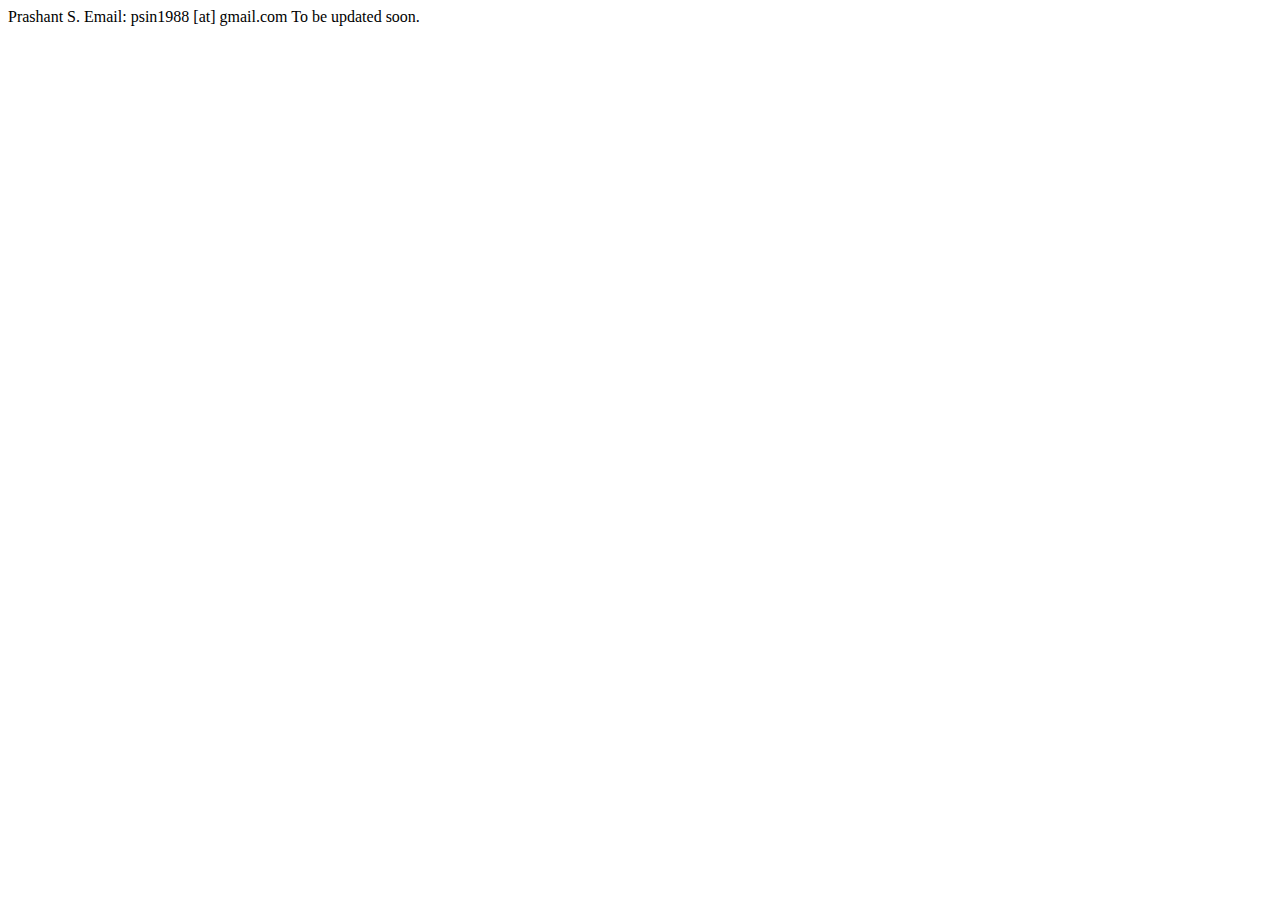
==== index.html @ 1f7784fd "updated the gtag" ====
<!DOCTYPE html>
<head>
<title>Digital invitation for your life changing memories.</title>
<!-- Global site tag (gtag.js) - Google Analytics -->
<script async src="https://www.googletagmanager.com/gtag/js?id=UA-133150857-1"></script>
<script>
  window.dataLayer = window.dataLayer || [];
  function gtag(){dataLayer.push(arguments);}
  gtag('js', new Date());

  gtag('config', 'UA-133150857-1');
</script>

</head>
<body>
Prashant S.
Email: psin1988 [at] gmail.com
To be updated soon.
</body>
</html>
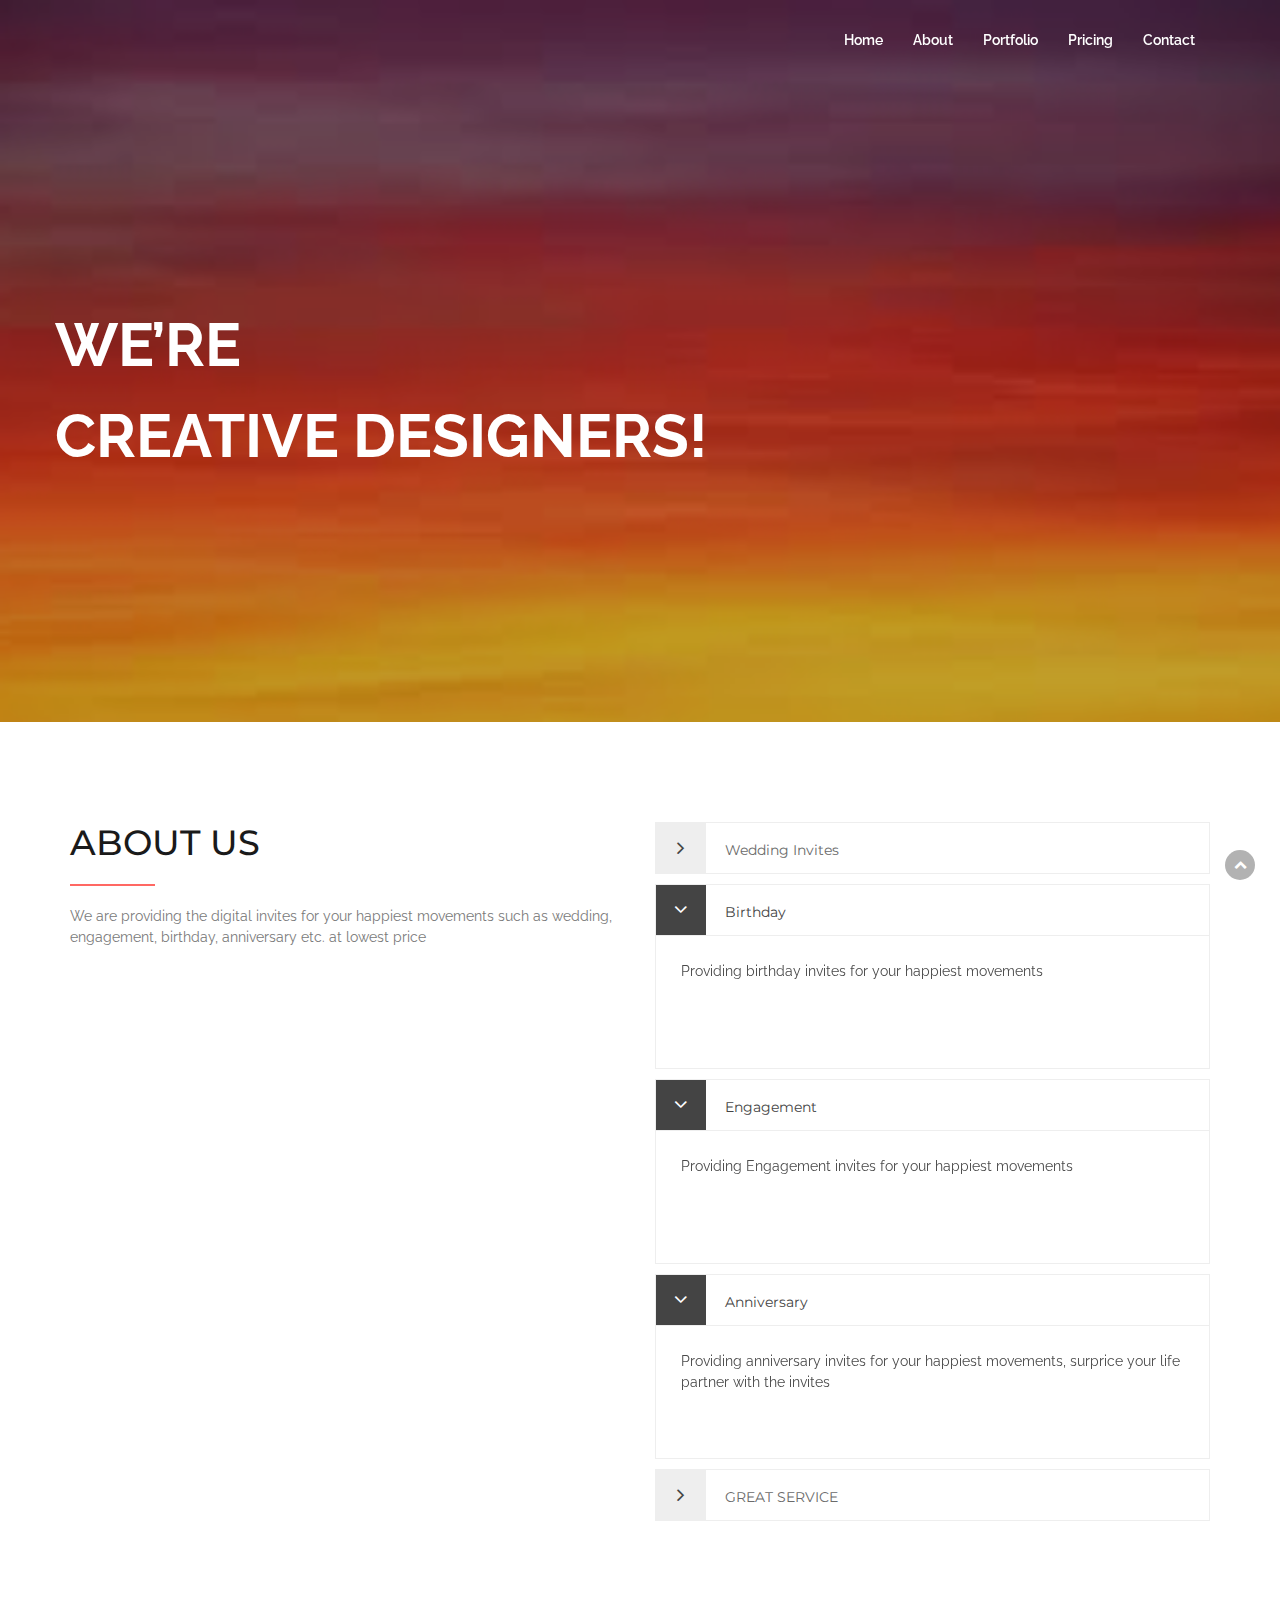
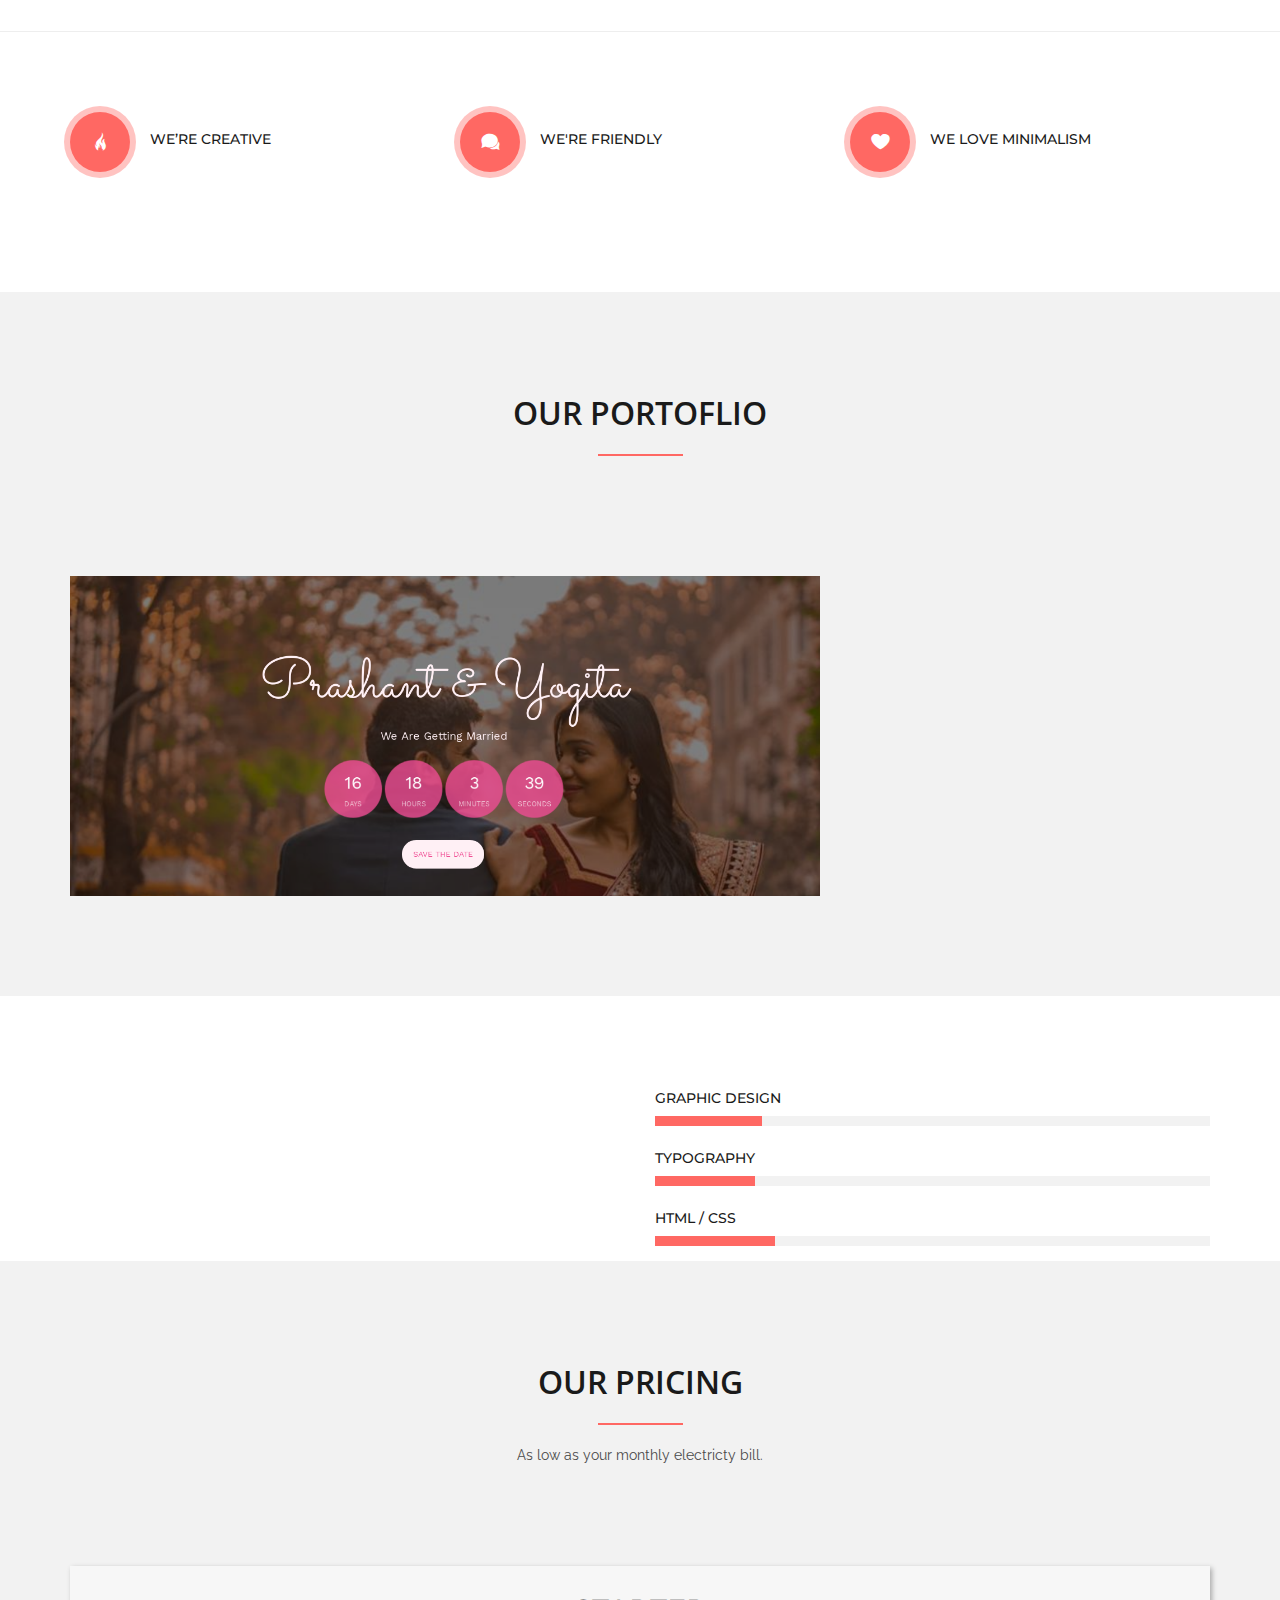
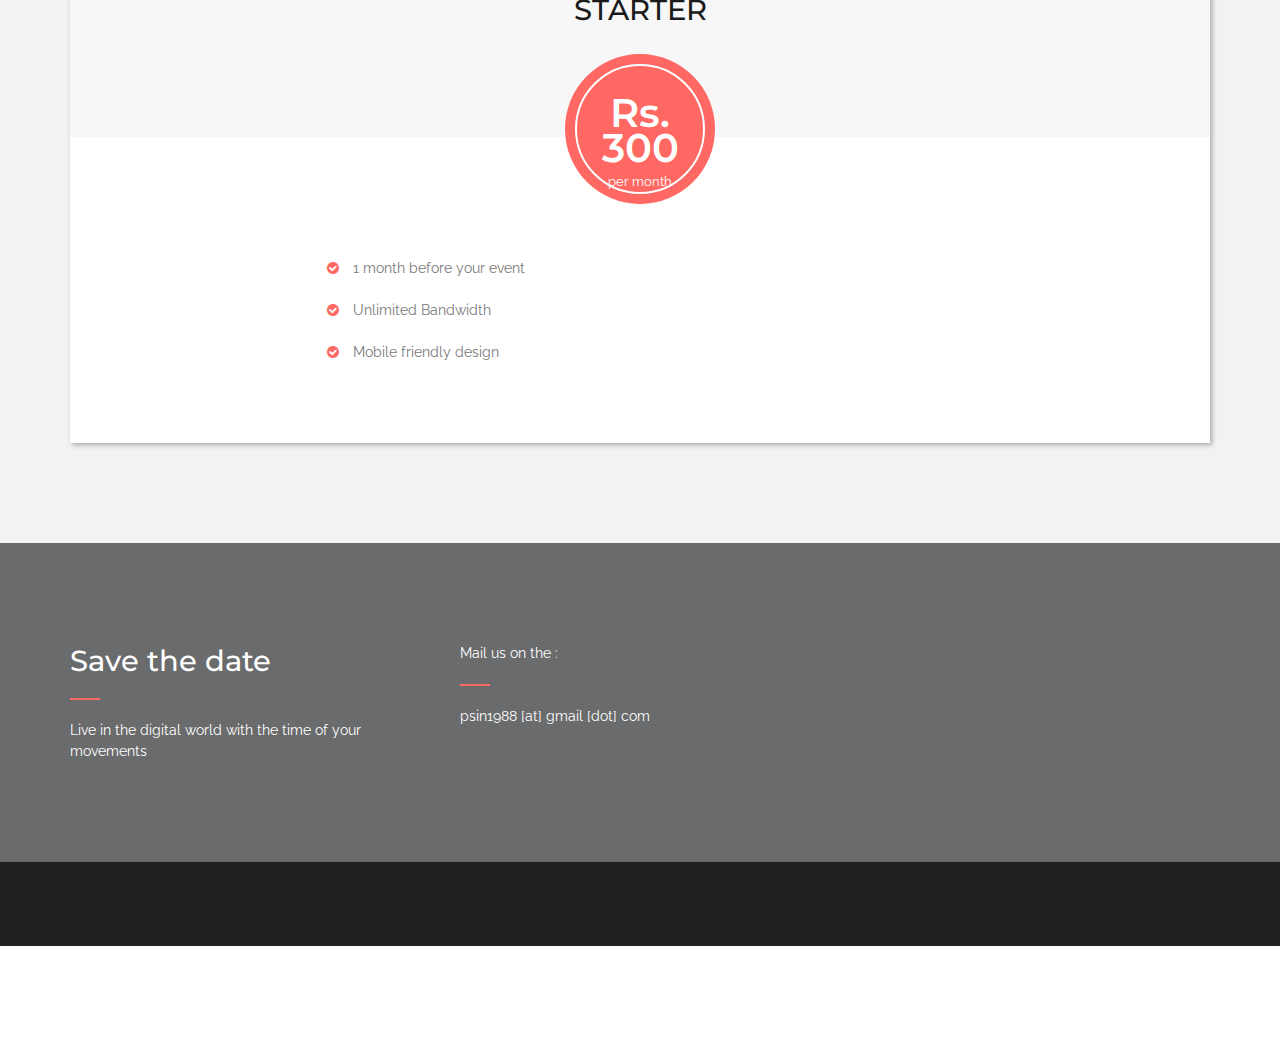
==== commit cca516be: "added home page" ====
--- a/index.html
+++ b/index.html
@@ -1,8 +1,45 @@
-<!DOCTYPE html>
-<head>
-<title>Digital invitation for your life changing memories.</title>
-<!-- Global site tag (gtag.js) - Google Analytics -->
-<script async src="https://www.googletagmanager.com/gtag/js?id=UA-133150857-1"></script>
+<!doctype html>
+<!--[if lt IE 7]>      <html class="no-js lt-ie9 lt-ie8 lt-ie7" lang=""> <![endif]-->
+<!--[if IE 7]>         <html class="no-js lt-ie9 lt-ie8" lang=""> <![endif]-->
+<!--[if IE 8]>         <html class="no-js lt-ie9" lang=""> <![endif]-->
+<!--[if gt IE 8]><!--> <html class="no-js" lang="en"> <!--<![endif]-->
+    
+    <!--Designerd by: http://bootstrapthemes.co-->
+    <head>
+        <meta charset="utf-8">
+        <title>Save the date</title>
+        <meta name="description" content="">
+        <meta name="viewport" content="width=device-width, initial-scale=1">
+        <link rel="icon" type="image/png" href="favicon.ico">
+
+        <!--Google Font link-->
+        <link href="https://fonts.googleapis.com/css?family=Montserrat:400,700" rel="stylesheet">
+        <link href="https://fonts.googleapis.com/css?family=Raleway:400,600,700" rel="stylesheet">
+        <link href="https://fonts.googleapis.com/css?family=Open+Sans:300,400,600,700" rel="stylesheet">
+
+
+        <link rel="stylesheet" href="assets/css/slick.css">
+        <link rel="stylesheet" href="assets/css/slick-theme.css">
+        <link rel="stylesheet" href="assets/css/animate.css">
+        <link rel="stylesheet" href="assets/css/fonticons.css">
+        <link rel="stylesheet" href="assets/css/font-awesome.min.css">
+        <link rel="stylesheet" href="assets/css/bootstrap.css">
+        <link rel="stylesheet" href="assets/css/magnific-popup.css">
+        <link rel="stylesheet" href="assets/css/bootsnav.css">
+
+
+        <!--For Plugins external css-->
+        <!--<link rel="stylesheet" href="assets/css/plugins.css" />-->
+
+        <!--Theme custom css -->
+        <link rel="stylesheet" href="assets/css/style.css">
+        <!--<link rel="stylesheet" href="assets/css/colors/maron.css">-->
+
+        <!--Theme Responsive css-->
+        <link rel="stylesheet" href="assets/css/responsive.css" />
+
+        <script src="assets/js/vendor/modernizr-2.8.3-respond-1.4.2.min.js"></script>
+        <script async src="https://www.googletagmanager.com/gtag/js?id=UA-133150857-1"></script>
 <script>
   window.dataLayer = window.dataLayer || [];
   function gtag(){dataLayer.push(arguments);}
@@ -11,10 +48,534 @@
   gtag('config', 'UA-133150857-1');
 </script>
 
-</head>
-<body>
-Prashant S.
-Email: psin1988 [at] gmail.com
-To be updated soon.
-</body>
+    </head>
+
+    <body data-spy="scroll" data-target=".navbar-collapse">
+
+
+        <!-- Preloader -->
+        <div id="loading">
+            <div id="loading-center">
+                <div id="loading-center-absolute">
+                    <div class="object" id="object_one"></div>
+                    <div class="object" id="object_two"></div>
+                    <div class="object" id="object_three"></div>
+                    <div class="object" id="object_four"></div>
+                </div>
+            </div>
+        </div><!--End off Preloader -->
+
+
+        <div class="culmn">
+            <!--Home page style-->
+
+
+            <nav class="navbar navbar-default navbar-fixed white no-background bootsnav">
+                <!-- Start Top Search -->
+                <div class="top-search">
+                    <div class="container">
+                        <div class="input-group">
+                            <span class="input-group-addon"><i class="fa fa-search"></i></span>
+                            <input type="text" class="form-control" placeholder="Search">
+                            <span class="input-group-addon close-search"><i class="fa fa-times"></i></span>
+                        </div>
+                    </div>
+                </div>
+                <!-- End Top Search -->
+
+                <div class="container">
+                    <!-- Start Header Navigation -->
+                    <div class="navbar-header">
+                        <button type="button" class="navbar-toggle" data-toggle="collapse" data-target="#navbar-menu">
+                            <i class="fa fa-bars"></i>
+                        </button>
+                        <a class="navbar-brand" href="#brand">
+
+
+                        </a>
+                    </div>
+                    <!-- End Header Navigation -->
+
+                    <!-- Collect the nav links, forms, and other content for toggling -->
+                    <div class="collapse navbar-collapse" id="navbar-menu">
+                        <ul class="nav navbar-nav navbar-right" data-in="fadeInDown" data-out="fadeOutUp">
+                            <li><a href="#home">Home</a></li>                    
+                            <li><a href="#about">About</a></li>                    
+                            <li><a href="#portfolio">Portfolio</a></li>                    
+                            <li><a href="#pricing">Pricing</a></li>                    
+                            <li><a href="#contact">Contact</a></li>  
+                        </ul>
+                    </div><!-- /.navbar-collapse -->
+                </div>  
+
+
+            </nav>
+
+
+            <!--Home Sections-->
+
+            <section id="home" class="home bg-mega">
+                <div class="overlay"></div>
+                <div class="container">
+                    <div class="row">
+                        <div class="main_home">
+                            <div class="home_text">
+                                <h1 class="text-white">WE’RE <br /> CREATIVE DESIGNERS!</h1>
+                            </div>
+
+                        </div>
+                    </div><!--End off row-->
+                </div><!--End off container -->
+            </section> <!--End off Home Sections-->
+
+
+            <!--About Sections-->
+            <section id="about" class="about roomy-100">
+                <div class="container">
+                    <div class="row">
+                        <div class="main_about">
+                            <div class="col-md-6">
+                                <div class="about_content">
+                                    <h2>ABOUT US</h2>
+                                    <div class="separator_left"></div>
+
+                                    <p>We are providing the digital invites for your happiest movements such as wedding, engagement, birthday, anniversary etc. at lowest price</p>
+                                </div>
+                            </div>
+                            <div class="col-md-6">
+                                <div class="about_accordion wow fadeIn">
+                                    <div id="faq_main_content" class="faq_main_content">
+                                        <h6><i class="fa fa-angle-right"></i> Wedding Invites </h6>
+                                        <div>
+                                            <div class="content">
+                                                <p>Make your wedding invites remarkable in form of webpage which is easy to access on all mobiles</p>
+
+                                            </div>
+                                        </div> <!-- End off accordion item-1 -->
+
+                                        <h6 class="open"><i class="fa fa-angle-right"></i> Birthday</h6>
+                                        <div class="open">
+                                            <div class="content">
+                                                <p>Providing birthday invites for your happiest movements </p>
+                                            </div>
+                                        </div> <!-- End off accordion item-2 -->
+
+                                        <h6 class="open"><i class="fa fa-angle-right"></i> Engagement </h6>
+                                        <div class="open">
+                                            <div class="content">
+                                                <p>Providing Engagement invites for your happiest movements </p>
+                                            </div>
+                                        </div> <!-- End off accordion item-3 -->
+                                        <h6 class="open"><i class="fa fa-angle-right"></i> Anniversary </h6>
+                                        <div class="open">
+                                            <div class="content">
+                                                <p>Providing anniversary invites for your happiest movements, surprice your life partner with the invites </p>
+                                            </div>
+                                        </div> <!-- End off accordion item-3 -->
+                                        
+
+                                        <h6> <i class="fa fa-angle-right"></i> GREAT SERVICE </h6>
+                                        <div>
+                                            <div class="content">
+                                                <p>We are providing great service at lowest price</p>
+                                            </div>
+                                        </div> <!-- End off accordion item-3 -->
+
+                                    </div>
+                                </div>
+                            </div>
+                        </div>
+                    </div><!--End off row-->
+                </div><!--End off container -->
+                <br />
+                <br />
+                <br />
+                <br />
+                <hr />
+                <br />
+                <br />
+                <div class="container">
+                    <div class="row">
+                        <div class="about_bottom_content">
+                            <div class="col-md-4">
+                                <div class="about_bottom_item m-top-20">
+                                    <div class="ab_head">
+                                        <div class="ab_head_icon">
+                                            <i class="icofont icofont-fire-burn"></i>
+                                        </div>
+                                        <h6 class="m-top-20"> WE’RE CREATIVE</h6>
+                                    </div>
+                                    <p class="m-top-20"></p>
+                                </div>
+                            </div>
+                            <div class="col-md-4">
+                                <div class="about_bottom_item m-top-20">
+                                    <div class="ab_head">
+                                        <div class="ab_head_icon">
+                                            <i class="icofont icofont-speech-comments"></i>
+                                        </div>
+                                        <h6 class="m-top-20">WE'RE FRIENDLY</h6>
+                                    </div>
+                                    <p class="m-top-20"></p>
+                                </div>
+                            </div>
+                            <div class="col-md-4">
+                                <div class="about_bottom_item m-top-20">
+                                    <div class="ab_head">
+                                        <div class="ab_head_icon">
+                                            <i class="icofont icofont-heart"></i>
+                                        </div>
+                                        <h6 class="m-top-20">WE LOVE MINIMALISM</h6>
+                                    </div>
+                                    <p class="m-top-20"></p>
+                                </div>
+                            </div>
+                        </div>
+                    </div><!--End off row-->
+                </div><!--End off container -->
+            </section> <!--End off About section -->
+
+
+            <!--Portfolio Section-->
+            <section id="portfolio" class="portfolio lightbg">
+                <div class="container">
+                    <div class="row">
+                        <div class="main_portfolio roomy-100">
+                            <div class="col-md-8 col-md-offset-2">
+                                <div class="head_title text-center">
+                                    <h2>OUR PORTOFLIO</h2>
+                                    <div class="separator_auto"></div>
+                                    <p></p>
+                                </div>
+                            </div>
+
+                            <div class="portfolio_content">
+                                <div class="col-md-8">
+                                    <div class="row">
+                                        <div class="col-md-12">
+                                            <div class="portfolio_item">
+                                                <img src="assets/images/Portfolio/portfolio1.png" alt="" />
+                                                <div class="portfolio_hover text-center">
+                                                    <h6 class="text-uppercase text-white">Title</h6>
+                                                    <p class=" text-white">Lorem ipsum dolor sit amet</p>
+                                                    <div class="portfolio_hover_icon">
+                                                        <a href="assets/images/Portfolio/2.jpg" class="popup-img"><i class="fa fa-expand"></i></a>
+                                                        <a href=""><i class="fa fa-search"></i></a>
+                                                    </div>
+                                                </div>
+                                            </div>  
+                                        </div>
+                                        <!-- <div class="col-md-6 m-top-30">
+                                            <div class="portfolio_item portfolio_item2">
+                                                <img src="assets/images/Portfolio/3.jpg" alt="" />
+                                                <div class="portfolio_hover text-center">
+                                                    <h6 class="text-uppercase text-white">Title</h6>
+                                                    <p class=" text-white">Lorem ipsum dolor sit amet</p>
+                                                    <div class="portfolio_hover_icon">
+                                                        <a href="assets/images/Portfolio/3.jpg" class="popup-img"><i class="fa fa-expand"></i></a>
+                                                        <a href=""><i class="fa fa-search"></i></a>
+                                                    </div>
+                                                </div>
+                                            </div>
+                                        </div>
+                                        <div class="col-md-6 m-top-30">
+                                            <div class="portfolio_item portfolio_item2">
+                                                <img src="assets/images/Portfolio/5.jpg" alt="" />
+                                                <div class="portfolio_hover text-center">
+                                                    <h6 class="text-uppercase text-white">Title</h6>
+                                                    <p class=" text-white">Lorem ipsum dolor sit amet</p>
+                                                    <div class="portfolio_hover_icon">
+                                                        <a href="assets/images/Portfolio/5.jpg" class="popup-img"><i class="fa fa-expand"></i></a>
+                                                        <a href=""><i class="fa fa-search"></i></a>
+                                                    </div>
+                                                </div>
+                                            </div>
+                                        </div>
+                                    </div>
+                                </div>
+
+                                <div class="col-md-4">
+                                    <div class="portfolio_item portfolio_item3 sm-m-top-30">
+                                        <img src="assets/images/Portfolio/1.jpg" alt="" />
+                                        <div class="portfolio_hover text-center">
+                                            <h6 class="text-uppercase text-white">Title</h6>
+                                            <p class=" text-white">Lorem ipsum dolor sit amet</p>
+                                            <div class="portfolio_hover_icon">
+                                                <a href="assets/images/Portfolio/1.jpg" class="popup-img"><i class="fa fa-expand"></i></a>
+                                                <a href=""><i class="fa fa-search"></i></a>
+                                            </div>
+                                        </div>
+                                    </div>
+                                </div>
+                                <div class="col-md-4 m-top-30">
+                                    <div class="portfolio_item portfolio_item2">
+                                        <img src="assets/images/Portfolio/6.jpg" alt="" />
+                                        <div class="portfolio_hover text-center">
+                                            <h6 class="text-uppercase text-white">Title</h6>
+                                            <p class=" text-white">Lorem ipsum dolor sit amet</p>
+                                            <div class="portfolio_hover_icon">
+                                                <a href="assets/images/Portfolio/6.jpg" class="popup-img"><i class="fa fa-expand"></i></a>
+                                                <a href=""><i class="fa fa-search"></i></a>
+                                            </div>
+                                        </div>
+                                    </div>
+                                </div>
+                                <div class="col-md-8 m-top-30">
+                                    <div class="portfolio_item">
+                                        <img src="assets/images/Portfolio/4.jpg" alt="" />
+                                        <div class="portfolio_hover text-center">
+                                            <h6 class="text-uppercase text-white">Title</h6>
+                                            <p class=" text-white">Lorem ipsum dolor sit amet</p>
+                                            <div class="portfolio_hover_icon">
+                                                <a href="assets/images/Portfolio/4.jpg" class="popup-img"><i class="fa fa-expand"></i></a>
+                                                <a href=""><i class="fa fa-search"></i></a>
+                                            </div>
+                                        </div>
+                                    </div>
+                                </div> 
+                            </div> -->
+
+                        </div>
+                    </div><!--End off row -->
+                </div><!--End off container -->
+            </section><!-- End off Portfolio section-->
+
+
+            <!--Skill Sections-->
+            <section id="skill" class="skill roomy-100">
+                <div class="container">
+                    <div class="row">
+                        <div class="main_skill">
+                            <div class="col-md-6">
+                                <div class="skill_content wow fadeIn">
+                                    <h2>Our skill</h2>
+                                    <div class="separator_left"></div>
+
+                                    <p>Design to hosting in your budget. </p>
+
+                                </div>
+                            </div>
+                            <div class="col-md-6">
+                                <div class="skill_bar sm-m-top-50">    
+                                    <div class="teamskillbar clearfix m-top-20" data-percent="80%">
+                                        <h6>GRAPHIC DESIGN</h6>
+                                        <div class="teamskillbar-bar"></div>
+                                    </div> <!-- End Skill Bar -->
+
+                                    <div class="teamskillbar clearfix m-top-50" data-percent="75%">
+                                        <h6>TYPOGRAPHY</h6>
+                                        <div class="teamskillbar-bar"></div>
+                                    </div> <!-- End Skill Bar -->
+
+                                    <div class="teamskillbar clearfix m-top-50" data-percent="90%">
+                                        <h6>HTML / CSS</h6>
+                                        <div class="teamskillbar-bar"></div>
+                                    </div> <!-- End Skill Bar -->
+                                </div>
+                            </div>
+                        </div>
+                    </div><!--End off row-->
+                </div><!--End off container -->
+
+
+
+
+            <!--Testimonial Section-->
+            <!-- <section id="testimonial" class="testimonial fix">
+                <div class="overlay"></div>
+                <div class="container">
+                    <div class="row">
+                        <div class="main_testimonial roomy-100">
+                            <div class="head_title text-center">
+                                <h2 class="text-white">OUR TESTIMONIALS</h2>
+                            </div>
+                            <div class="testimonial_slid text-center">
+                                <div class="testimonial_item">
+                                    <div class="col-sm-10 col-sm-offset-1">
+                                        <p class="text-white">Lorem ipsum dolor sit amet, consectetuer adipiscing elit, sed diam nonummy 
+                                            nibh euismod tincidunt ut laoreet dolore magna aliquam erat volutpat. 
+                                            Ut wisi enim ad minim veniam, quis nostrud exerci tation ullamcorper 
+                                            suscipit lobortis nisl ut aliquip ex ea commodo consequat. </p>
+
+                                        <div class="test_authour m-top-30">
+                                            <h6 class="text-white m-bottom-20">JOHN DOE - THEMEFOREST USER</h6>
+                                            <i class="fa fa-star"></i>
+                                            <i class="fa fa-star"></i>
+                                            <i class="fa fa-star"></i>
+                                            <i class="fa fa-star"></i>
+                                            <i class="fa fa-star"></i>
+                                        </div>
+                                    </div>
+                                </div>
+                                <div class="testimonial_item">
+                                    <div class="col-sm-10 col-sm-offset-1">
+                                        <p class="text-white">Lorem ipsum dolor sit amet, consectetuer adipiscing elit, sed diam nonummy 
+                                            nibh euismod tincidunt ut laoreet dolore magna aliquam erat volutpat. 
+                                            Ut wisi enim ad minim veniam, quis nostrud exerci tation ullamcorper 
+                                            suscipit lobortis nisl ut aliquip ex ea commodo consequat. </p>
+
+                                        <div class="test_authour m-top-30">
+                                            <h6 class="text-white m-bottom-20">JOHN DOE - THEMEFOREST USER</h6>
+                                            <i class="fa fa-star"></i>
+                                            <i class="fa fa-star"></i>
+                                            <i class="fa fa-star"></i>
+                                            <i class="fa fa-star"></i>
+                                            <i class="fa fa-star"></i>
+                                        </div>
+                                    </div>
+                                </div>
+                                <div class="testimonial_item">
+                                    <div class="col-sm-10 col-sm-offset-1">
+                                        <p class="text-white">Lorem ipsum dolor sit amet, consectetuer adipiscing elit, sed diam nonummy 
+                                            nibh euismod tincidunt ut laoreet dolore magna aliquam erat volutpat. 
+                                            Ut wisi enim ad minim veniam, quis nostrud exerci tation ullamcorper 
+                                            suscipit lobortis nisl ut aliquip ex ea commodo consequat. </p>
+
+                                        <div class="test_authour m-top-30">
+                                            <h6 class="text-white m-bottom-20">JOHN DOE - THEMEFOREST USER</h6>
+                                            <i class="fa fa-star"></i>
+                                            <i class="fa fa-star"></i>
+                                            <i class="fa fa-star"></i>
+                                            <i class="fa fa-star"></i>
+                                            <i class="fa fa-star"></i>
+                                        </div>
+                                    </div>
+                                </div>
+                                <div class="testimonial_item">
+                                    <div class="col-sm-10 col-sm-offset-1">
+                                        <p class="text-white">Lorem ipsum dolor sit amet, consectetuer adipiscing elit, sed diam nonummy 
+                                            nibh euismod tincidunt ut laoreet dolore magna aliquam erat volutpat. 
+                                            Ut wisi enim ad minim veniam, quis nostrud exerci tation ullamcorper 
+                                            suscipit lobortis nisl ut aliquip ex ea commodo consequat. </p>
+
+                                        <div class="test_authour m-top-30">
+                                            <h6 class="text-white m-bottom-20">JOHN DOE - THEMEFOREST USER</h6>
+                                            <i class="fa fa-star"></i>
+                                            <i class="fa fa-star"></i>
+                                            <i class="fa fa-star"></i>
+                                            <i class="fa fa-star"></i>
+                                            <i class="fa fa-star"></i>
+                                        </div>
+                                    </div>
+                                </div>
+                            </div>
+                        </div>
+                    </div>--><!--End off row-->
+              <!--  </div>--><!--End off container -->
+           <!-- </section>--> <!--End off Testimonial section -->
+
+
+            <!--Pricing Section-->
+            <section id="pricing" class="pricing lightbg">
+                <div class="container">
+                    <div class="row">
+                        <div class="main_pricing roomy-100">
+                            <div class="col-md-8 col-md-offset-2 col-sm-12">
+                                <div class="head_title text-center">
+                                    <h2>OUR PRICING</h2>
+                                    <div class="separator_auto"></div>
+                                    <p>As low as your monthly electricty bill. </p>
+                                </div>
+                            </div>
+
+                            <div class="col-md-12 col-sm-12">
+                                <div class="pricing_item">
+                                    <div class="pricing_head p-top-30 p-bottom-100 text-center">
+                                        <h3 class="text-uppercase">STARTER</h3>
+                                    </div>
+                                    <div class="pricing_price_border text-center">
+                                        <div class="pricing_price">
+                                            <h3 class="text-white">Rs. 300</h3>
+                                            <p class="text-white">per month</p>
+                                        </div>
+                                    </div>
+
+                                    <div class="pricing_body bg-white p-top-110 p-bottom-60">
+                                        <ul>
+                                            <li><i class="fa fa-check-circle text-primary"></i> <span>1</span> month before your event</li>
+                                            <li class="disabled"><i class="fa fa-check-circle text-primary"></i> Unlimited Bandwidth</li>
+                                            <li class="disabled"><i class="fa fa-check-circle text-primary"></i> Mobile friendly design</li>
+
+                                        </ul>
+                                    </div>
+                                </div>
+                            </div><!-- End off col-md-4 -->
+
+
+                        </div>
+                    </div><!--End off row-->
+                </div><!--End off container -->
+            </section> <!--End off Pricing section -->
+
+
+
+            <!--Contact Us Section-->
+            <section id="contact" class="contact bg-mega fix">
+                <div class="container">
+                    <div class="row">
+                        <div class="main_contact roomy-100 text-white">
+                            <div class="col-md-4">
+                                <div class="rage_widget">
+                                    <div class="widget_head">
+                                        <h3 class="text-white">Save the date</h3>
+                                        <div class="separator_small"></div>
+                                    </div>
+                                    <p>Live in the digital world with the time of your movements</p>
+                                </div>
+                            </div>
+                            <div class="col-md-8 sm-m-top-30">
+                            <p>Mail us on the :<div class="separator_small"></div> psin1988 [at] gmail [dot] com </p>
+                            </div>
+                        </div>
+                    </div><!--End off row -->
+                </div><!--End off container -->
+            </section><!--End off Contact Section-->
+
+
+            <!-- scroll up-->
+            <div class="scrollup">
+                <a href="#"><i class="fa fa-chevron-up"></i></a>
+            </div><!-- End off scroll up -->
+
+
+            <footer id="footer" class="footer bg-black">
+                <div class="container">
+                    <div class="row">
+                        <div class="main_footer text-center p-top-40 p-bottom-30">
+                            <p class="wow fadeInRight" data-wow-duration="1s">
+                                Made with 
+                                <i class="fa fa-heart"></i>
+                                by 
+                                <a target="_blank" href="https://save-the-date.co.in">Save the date</a> 
+                                2019. All Rights Reserved
+                            </p>
+                        </div>
+                    </div>
+                </div>
+            </footer>
+
+
+
+
+        </div>
+
+            <!-- JS includes -->
+
+            <script src="assets/js/vendor/jquery-1.11.2.min.js"></script>
+            <script src="assets/js/vendor/bootstrap.min.js"></script>
+
+            <script src="assets/js/jquery.magnific-popup.js"></script>
+            <script src="assets/js/jquery.easing.1.3.js"></script>
+            <script src="assets/js/slick.min.js"></script>
+            <script src="assets/js/jquery.collapse.js"></script>
+            <script src="assets/js/bootsnav.js"></script>
+
+
+
+
+
+            <script src="assets/js/plugins.js"></script>
+            <script src="assets/js/main.js"></script>
+
+    </body>
 </html>
--- a/assets/css/fonticons.css
+++ b/assets/css/fonticons.css
@@ -0,0 +1,1615 @@
+/**
+ * @package IcoFont by ShapeBootstrap - https://shapebootstrap.net
+ * @version 1.0.0 Beta
+ * @author IcoFont http://icofont.com
+ * @copyright Copyright (c) 2016 IcoFont
+ * @license - http://icofont.com/license/
+*/
+
+@font-face {
+    font-family: 'icofont';
+    src: url('../fonts/icofont.eot?v=1.0.0-beta');
+    src: url('../fonts/icofont.eot?v=1.0.0-beta#iefix') format('embedded-opentype'),
+    url('../fonts/icofont.ttf?v=1.0.0-beta') format('truetype'),
+    url('../fonts/icofont.woff?v=1.0.0-beta') format('woff'),
+    url('../fonts/icofont.svg?v=1.0.0-beta#icofont') format('svg');
+    font-weight: normal;
+    font-style: normal;
+}
+
+.icofont {
+    font-family: 'IcoFont' !important;
+    speak: none;
+    font-style: normal;
+    font-weight: normal;
+    font-variant: normal;
+    text-transform: none;
+    line-height: 1;
+
+    /* Better Font Rendering =========== */
+    -webkit-font-smoothing: antialiased;
+    -moz-osx-font-smoothing: grayscale;
+}
+.icofont-android-nexus:before {
+	content: "\eaf6";
+}
+.icofont-android-tablet:before {
+	content: "\eaf7";
+}
+.icofont-apple-watch:before {
+	content: "\eaf8";
+}
+.icofont-drwaing-tablet:before {
+	content: "\eaf9";
+}
+.icofont-earphone:before {
+	content: "\eafa";
+}
+.icofont-flash-drive:before {
+	content: "\eafb";
+}
+.icofont-game-control:before {
+	content: "\eafc";
+}
+.icofont-headphone-alt:before {
+	content: "\eafd";
+}
+.icofont-htc-one:before {
+	content: "\eafe";
+}
+.icofont-imac:before {
+	content: "\eaff";
+}
+.icofont-ipad-touch:before {
+	content: "\eb00";
+}
+.icofont-iphone:before {
+	content: "\eb01";
+}
+.icofont-ipod-nano:before {
+	content: "\eb02";
+}
+.icofont-ipod-touch:before {
+	content: "\eb03";
+}
+.icofont-keyboard-alt:before {
+	content: "\eb04";
+}
+.icofont-keyboard-wireless:before {
+	content: "\eb05";
+}
+.icofont-laptop-alt:before {
+	content: "\eb06";
+}
+.icofont-macbook:before {
+	content: "\eb07";
+}
+.icofont-magic-mouse:before {
+	content: "\eb08";
+}
+.icofont-microphone-alt:before {
+	content: "\eb09";
+}
+.icofont-monitor:before {
+	content: "\eb0a";
+}
+.icofont-mouse:before {
+	content: "\eb0b";
+}
+.icofont-nintendo:before {
+	content: "\eb0c";
+}
+.icofont-playstation:before {
+	content: "\eb0d";
+}
+.icofont-psvita:before {
+	content: "\eb0e";
+}
+.icofont-radio-mic:before {
+	content: "\eb0f";
+}
+.icofont-refrigerator:before {
+	content: "\eb10";
+}
+.icofont-samsung-galaxy:before {
+	content: "\eb11";
+}
+.icofont-surface-tablet:before {
+	content: "\eb12";
+}
+.icofont-washing-machine:before {
+	content: "\eb13";
+}
+.icofont-wifi-router:before {
+	content: "\eb14";
+}
+.icofont-wii-u:before {
+	content: "\eb15";
+}
+.icofont-windows-lumia:before {
+	content: "\eb16";
+}
+.icofont-wireless-mouse:before {
+	content: "\eb17";
+}
+.icofont-xbox-360:before {
+	content: "\eb18";
+}
+.icofont-cassette-player:before {
+	content: "\ed77";
+}
+.icofont-cassette:before {
+	content: "\ed78";
+}
+.icofont-forward:before {
+	content: "\ed79";
+}
+.icofont-game:before {
+	content: "\ed7a";
+}
+.icofont-guiter:before {
+	content: "\ed7b";
+}
+.icofont-headphone-alt-1:before {
+	content: "\ed7c";
+}
+.icofont-headphone-alt-2:before {
+	content: "\ed7d";
+}
+.icofont-headphone-alt-3:before {
+	content: "\ed7e";
+}
+.icofont-listening:before {
+	content: "\ed7f";
+}
+.icofont-megaphone-alt:before {
+	content: "\ed80";
+}
+.icofont-megaphone:before {
+	content: "\ed81";
+}
+.icofont-movie:before {
+	content: "\ed82";
+}
+.icofont-mp3-player:before {
+	content: "\ed83";
+}
+.icofont-multimedia:before {
+	content: "\ed84";
+}
+.icofont-music-disk:before {
+	content: "\ed85";
+}
+.icofont-music-note:before {
+	content: "\ed86";
+}
+.icofont-pause:before {
+	content: "\ed87";
+}
+.icofont-play-alt-1:before {
+	content: "\ed88";
+}
+.icofont-play-alt-2:before {
+	content: "\ed89";
+}
+.icofont-play-alt-3:before {
+	content: "\ed8a";
+}
+.icofont-play-pause:before {
+	content: "\ed8b";
+}
+.icofont-record:before {
+	content: "\ed8c";
+}
+.icofont-retro-music-disk:before {
+	content: "\ed8d";
+}
+.icofont-rewind:before {
+	content: "\ed8e";
+}
+.icofont-song-notes:before {
+	content: "\ed8f";
+}
+.icofont-sound-wave-alt:before {
+	content: "\ed90";
+}
+.icofont-sound-wave:before {
+	content: "\ed91";
+}
+.icofont-stop:before {
+	content: "\ed92";
+}
+.icofont-video-alt:before {
+	content: "\ed93";
+}
+.icofont-video-cam:before {
+	content: "\ed94";
+}
+.icofont-volume-bar:before {
+	content: "\ed95";
+}
+.icofont-volume-mute:before {
+	content: "\ed96";
+}
+.icofont-youtube-play:before {
+	content: "\ed97";
+}
+.icofont-addons:before {
+	content: "\ef66";
+}
+.icofont-address-book:before {
+	content: "\ef67";
+}
+.icofont-adjust:before {
+	content: "\ef68";
+}
+.icofont-alarm:before {
+	content: "\ef69";
+}
+.icofont-anchor:before {
+	content: "\ef6a";
+}
+.icofont-archive:before {
+	content: "\ef6b";
+}
+.icofont-at:before {
+	content: "\ef6c";
+}
+.icofont-attachment:before {
+	content: "\ef6d";
+}
+.icofont-audio:before {
+	content: "\ef6e";
+}
+.icofont-auto-mobile:before {
+	content: "\ef6f";
+}
+.icofont-automation:before {
+	content: "\ef70";
+}
+.icofont-baby:before {
+	content: "\ef71";
+}
+.icofont-badge:before {
+	content: "\ef72";
+}
+.icofont-bag:before {
+	content: "\ef73";
+}
+.icofont-ban:before {
+	content: "\ef74";
+}
+.icofont-bank:before {
+	content: "\ef75";
+}
+.icofont-bar-code:before {
+	content: "\ef76";
+}
+.icofont-bars:before {
+	content: "\ef77";
+}
+.icofont-battery-empty:before {
+	content: "\ef78";
+}
+.icofont-battery-full:before {
+	content: "\ef79";
+}
+.icofont-battery-half:before {
+	content: "\ef7a";
+}
+.icofont-battery-low:before {
+	content: "\ef7b";
+}
+.icofont-beach:before {
+	content: "\ef7c";
+}
+.icofont-beaker:before {
+	content: "\ef7d";
+}
+.icofont-bear:before {
+	content: "\ef7e";
+}
+.icofont-beard:before {
+	content: "\ef7f";
+}
+.icofont-bed:before {
+	content: "\ef80";
+}
+.icofont-bell:before {
+	content: "\ef81";
+}
+.icofont-beverage:before {
+	content: "\ef82";
+}
+.icofont-bicycle:before {
+	content: "\ef83";
+}
+.icofont-bill:before {
+	content: "\ef84";
+}
+.icofont-bin:before {
+	content: "\ef85";
+}
+.icofont-binary:before {
+	content: "\ef86";
+}
+.icofont-binoculars:before {
+	content: "\ef87";
+}
+.icofont-bird:before {
+	content: "\ef88";
+}
+.icofont-birds:before {
+	content: "\ef89";
+}
+.icofont-black-board:before {
+	content: "\ef8a";
+}
+.icofont-bluetooth:before {
+	content: "\ef8b";
+}
+.icofont-bolt:before {
+	content: "\ef8c";
+}
+.icofont-bomb:before {
+	content: "\ef8d";
+}
+.icofont-book-mark:before {
+	content: "\ef8e";
+}
+.icofont-book:before {
+	content: "\ef8f";
+}
+.icofont-boot:before {
+	content: "\ef90";
+}
+.icofont-box:before {
+	content: "\ef91";
+}
+.icofont-brain:before {
+	content: "\ef92";
+}
+.icofont-briefcase:before {
+	content: "\ef93";
+}
+.icofont-broken:before {
+	content: "\ef94";
+}
+.icofont-bucket:before {
+	content: "\ef95";
+}
+.icofont-bucket1:before {
+	content: "\ef96";
+}
+.icofont-bucket2:before {
+	content: "\ef97";
+}
+.icofont-bug:before {
+	content: "\ef98";
+}
+.icofont-building:before {
+	content: "\ef99";
+}
+.icofont-bullet:before {
+	content: "\ef9a";
+}
+.icofont-bullhorn:before {
+	content: "\ef9b";
+}
+.icofont-bullseye:before {
+	content: "\ef9c";
+}
+.icofont-bus:before {
+	content: "\ef9d";
+}
+.icofont-butterfly:before {
+	content: "\ef9e";
+}
+.icofont-cab:before {
+	content: "\ef9f";
+}
+.icofont-calculator:before {
+	content: "\efa0";
+}
+.icofont-calendar:before {
+	content: "\efa1";
+}
+.icofont-camera-alt:before {
+	content: "\efa2";
+}
+.icofont-camera:before {
+	content: "\efa3";
+}
+.icofont-car:before {
+	content: "\efa4";
+}
+.icofont-card:before {
+	content: "\efa5";
+}
+.icofont-cart:before {
+	content: "\efa6";
+}
+.icofont-cc:before {
+	content: "\efa7";
+}
+.icofont-certificate:before {
+	content: "\efa8";
+}
+.icofont-charging:before {
+	content: "\efa9";
+}
+.icofont-chat:before {
+	content: "\efaa";
+}
+.icofont-check-alt:before {
+	content: "\efab";
+}
+.icofont-check-circled:before {
+	content: "\efac";
+}
+.icofont-check:before {
+	content: "\efad";
+}
+.icofont-checked:before {
+	content: "\efae";
+}
+.icofont-children-care:before {
+	content: "\efaf";
+}
+.icofont-clock-time:before {
+	content: "\efb0";
+}
+.icofont-close-circled:before {
+	content: "\efb1";
+}
+.icofont-close-line-circled:before {
+	content: "\efb2";
+}
+.icofont-close-line-squared-alt:before {
+	content: "\efb3";
+}
+.icofont-close-line-squared:before {
+	content: "\efb4";
+}
+.icofont-close-line:before {
+	content: "\efb5";
+}
+.icofont-close-squared-alt:before {
+	content: "\efb6";
+}
+.icofont-close-squared:before {
+	content: "\efb7";
+}
+.icofont-close:before {
+	content: "\efb8";
+}
+.icofont-cloud-download:before {
+	content: "\efb9";
+}
+.icofont-cloud-refresh:before {
+	content: "\efba";
+}
+.icofont-cloud-upload:before {
+	content: "\efbb";
+}
+.icofont-cloud:before {
+	content: "\efbc";
+}
+.icofont-code-not-allowed:before {
+	content: "\efbd";
+}
+.icofont-code:before {
+	content: "\efbe";
+}
+.icofont-coffee-cup:before {
+	content: "\efbf";
+}
+.icofont-comment:before {
+	content: "\efc0";
+}
+.icofont-compass:before {
+	content: "\efc1";
+}
+.icofont-computer:before {
+	content: "\efc2";
+}
+.icofont-connection:before {
+	content: "\efc3";
+}
+.icofont-console:before {
+	content: "\efc4";
+}
+.icofont-contacts:before {
+	content: "\efc5";
+}
+.icofont-contrast:before {
+	content: "\efc6";
+}
+.icofont-copy:before {
+	content: "\efc7";
+}
+.icofont-copyright:before {
+	content: "\efc8";
+}
+.icofont-credit-card:before {
+	content: "\efc9";
+}
+.icofont-crop:before {
+	content: "\efca";
+}
+.icofont-crown:before {
+	content: "\efcb";
+}
+.icofont-cube:before {
+	content: "\efcc";
+}
+.icofont-cubes:before {
+	content: "\efcd";
+}
+.icofont-culinary:before {
+	content: "\efce";
+}
+.icofont-dashboard-web:before {
+	content: "\efcf";
+}
+.icofont-dashboard:before {
+	content: "\efd0";
+}
+.icofont-data:before {
+	content: "\efd1";
+}
+.icofont-database-add:before {
+	content: "\efd2";
+}
+.icofont-database-locked:before {
+	content: "\efd3";
+}
+.icofont-database-remove:before {
+	content: "\efd4";
+}
+.icofont-database:before {
+	content: "\efd5";
+}
+.icofont-delete:before {
+	content: "\efd6";
+}
+.icofont-diamond:before {
+	content: "\efd7";
+}
+.icofont-dice:before {
+	content: "\efd8";
+}
+.icofont-disabled:before {
+	content: "\efd9";
+}
+.icofont-disc:before {
+	content: "\efda";
+}
+.icofont-diskette:before {
+	content: "\efdb";
+}
+.icofont-document-folder:before {
+	content: "\efdc";
+}
+.icofont-download-alt:before {
+	content: "\efdd";
+}
+.icofont-download:before {
+	content: "\efde";
+}
+.icofont-downloaded:before {
+	content: "\efdf";
+}
+.icofont-earth:before {
+	content: "\efe0";
+}
+.icofont-ebook:before {
+	content: "\efe1";
+}
+.icofont-edit:before {
+	content: "\efe2";
+}
+.icofont-eject:before {
+	content: "\efe3";
+}
+.icofont-email:before {
+	content: "\efe4";
+}
+.icofont-envelope-open:before {
+	content: "\efe5";
+}
+.icofont-envelope:before {
+	content: "\efe6";
+}
+.icofont-eraser:before {
+	content: "\efe7";
+}
+.icofont-error:before {
+	content: "\efe8";
+}
+.icofont-exchange:before {
+	content: "\efe9";
+}
+.icofont-exclamation-circle:before {
+	content: "\efea";
+}
+.icofont-exclamation-square:before {
+	content: "\efeb";
+}
+.icofont-exclamation-tringle:before {
+	content: "\efec";
+}
+.icofont-exclamation:before {
+	content: "\efed";
+}
+.icofont-exit:before {
+	content: "\efee";
+}
+.icofont-expand:before {
+	content: "\efef";
+}
+.icofont-external-link:before {
+	content: "\eff0";
+}
+.icofont-external:before {
+	content: "\eff1";
+}
+.icofont-eye-blocked:before {
+	content: "\eff2";
+}
+.icofont-eye-dropper:before {
+	content: "\eff3";
+}
+.icofont-eye:before {
+	content: "\eff4";
+}
+.icofont-favourite:before {
+	content: "\eff5";
+}
+.icofont-fax:before {
+	content: "\eff6";
+}
+.icofont-female:before {
+	content: "\eff7";
+}
+.icofont-file:before {
+	content: "\eff8";
+}
+.icofont-film:before {
+	content: "\eff9";
+}
+.icofont-filter:before {
+	content: "\effa";
+}
+.icofont-fire-burn:before {
+	content: "\effb";
+}
+.icofont-fire-extinguisher:before {
+	content: "\effc";
+}
+.icofont-fire:before {
+	content: "\effd";
+}
+.icofont-first-aid:before {
+	content: "\effe";
+}
+.icofont-flag-alt-1:before {
+	content: "\efff";
+}
+.icofont-flag-alt-2:before {
+	content: "\f000";
+}
+.icofont-flag:before {
+	content: "\f001";
+}
+.icofont-flash-light:before {
+	content: "\f002";
+}
+.icofont-flash:before {
+	content: "\f003";
+}
+.icofont-flask:before {
+	content: "\f004";
+}
+.icofont-focus:before {
+	content: "\f005";
+}
+.icofont-folder-open:before {
+	content: "\f006";
+}
+.icofont-folder:before {
+	content: "\f007";
+}
+.icofont-foot-print:before {
+	content: "\f008";
+}
+.icofont-football-american:before {
+	content: "\f009";
+}
+.icofont-football:before {
+	content: "\f00a";
+}
+.icofont-game-console:before {
+	content: "\f00b";
+}
+.icofont-game-pad:before {
+	content: "\f00c";
+}
+.icofont-gavel:before {
+	content: "\f00d";
+}
+.icofont-gear:before {
+	content: "\f00e";
+}
+.icofont-gears:before {
+	content: "\f00f";
+}
+.icofont-gift:before {
+	content: "\f010";
+}
+.icofont-glass:before {
+	content: "\f011";
+}
+.icofont-globe:before {
+	content: "\f012";
+}
+.icofont-graduate:before {
+	content: "\f013";
+}
+.icofont-graffiti:before {
+	content: "\f014";
+}
+.icofont-grocery:before {
+	content: "\f015";
+}
+.icofont-group:before {
+	content: "\f016";
+}
+.icofont-hammer:before {
+	content: "\f017";
+}
+.icofont-hand:before {
+	content: "\f018";
+}
+.icofont-hanger:before {
+	content: "\f019";
+}
+.icofont-hard-disk:before {
+	content: "\f01a";
+}
+.icofont-headphone:before {
+	content: "\f01b";
+}
+.icofont-heart-beat:before {
+	content: "\f01c";
+}
+.icofont-heart:before {
+	content: "\f01d";
+}
+.icofont-history:before {
+	content: "\f01e";
+}
+.icofont-home:before {
+	content: "\f01f";
+}
+.icofont-horn:before {
+	content: "\f020";
+}
+.icofont-hotel:before {
+	content: "\f021";
+}
+.icofont-hour-glass:before {
+	content: "\f022";
+}
+.icofont-id:before {
+	content: "\f023";
+}
+.icofont-image:before {
+	content: "\f024";
+}
+.icofont-inbox:before {
+	content: "\f025";
+}
+.icofont-infinite:before {
+	content: "\f026";
+}
+.icofont-info-circle:before {
+	content: "\f027";
+}
+.icofont-info-square:before {
+	content: "\f028";
+}
+.icofont-info:before {
+	content: "\f029";
+}
+.icofont-institution:before {
+	content: "\f02a";
+}
+.icofont-interface:before {
+	content: "\f02b";
+}
+.icofont-invisible:before {
+	content: "\f02c";
+}
+.icofont-italic:before {
+	content: "\f02d";
+}
+.icofont-jacket:before {
+	content: "\f02e";
+}
+.icofont-jar:before {
+	content: "\f02f";
+}
+.icofont-jewlery:before {
+	content: "\f030";
+}
+.icofont-karate:before {
+	content: "\f031";
+}
+.icofont-key-hole:before {
+	content: "\f032";
+}
+.icofont-key:before {
+	content: "\f033";
+}
+.icofont-keyboard:before {
+	content: "\f034";
+}
+.icofont-kid:before {
+	content: "\f035";
+}
+.icofont-label:before {
+	content: "\f036";
+}
+.icofont-lamp:before {
+	content: "\f037";
+}
+.icofont-laptop:before {
+	content: "\f038";
+}
+.icofont-layers:before {
+	content: "\f039";
+}
+.icofont-layout:before {
+	content: "\f03a";
+}
+.icofont-leaf:before {
+	content: "\f03b";
+}
+.icofont-leaflet:before {
+	content: "\f03c";
+}
+.icofont-learn:before {
+	content: "\f03d";
+}
+.icofont-legal:before {
+	content: "\f03e";
+}
+.icofont-lego:before {
+	content: "\f03f";
+}
+.icofont-lemon:before {
+	content: "\f040";
+}
+.icofont-lens:before {
+	content: "\f041";
+}
+.icofont-letter:before {
+	content: "\f042";
+}
+.icofont-letterbox:before {
+	content: "\f043";
+}
+.icofont-library:before {
+	content: "\f044";
+}
+.icofont-license:before {
+	content: "\f045";
+}
+.icofont-life-bouy:before {
+	content: "\f046";
+}
+.icofont-life-buoy:before {
+	content: "\f047";
+}
+.icofont-life-jacket:before {
+	content: "\f048";
+}
+.icofont-life-ring:before {
+	content: "\f049";
+}
+.icofont-light-bulb:before {
+	content: "\f04a";
+}
+.icofont-lighter:before {
+	content: "\f04b";
+}
+.icofont-lightning-ray:before {
+	content: "\f04c";
+}
+.icofont-like:before {
+	content: "\f04d";
+}
+.icofont-link:before {
+	content: "\f04e";
+}
+.icofont-live-support:before {
+	content: "\f04f";
+}
+.icofont-location-arrow:before {
+	content: "\f050";
+}
+.icofont-location-pin:before {
+	content: "\f051";
+}
+.icofont-lock:before {
+	content: "\f052";
+}
+.icofont-login:before {
+	content: "\f053";
+}
+.icofont-logout:before {
+	content: "\f054";
+}
+.icofont-lollipop:before {
+	content: "\f055";
+}
+.icofont-look:before {
+	content: "\f056";
+}
+.icofont-loop:before {
+	content: "\f057";
+}
+.icofont-luggage:before {
+	content: "\f058";
+}
+.icofont-lunch:before {
+	content: "\f059";
+}
+.icofont-lungs:before {
+	content: "\f05a";
+}
+.icofont-magic-alt:before {
+	content: "\f05b";
+}
+.icofont-magic:before {
+	content: "\f05c";
+}
+.icofont-magnet:before {
+	content: "\f05d";
+}
+.icofont-mail-box:before {
+	content: "\f05e";
+}
+.icofont-mail:before {
+	content: "\f05f";
+}
+.icofont-male:before {
+	content: "\f060";
+}
+.icofont-map:before {
+	content: "\f061";
+}
+.icofont-math:before {
+	content: "\f062";
+}
+.icofont-maximize:before {
+	content: "\f063";
+}
+.icofont-measure:before {
+	content: "\f064";
+}
+.icofont-medal:before {
+	content: "\f065";
+}
+.icofont-medical:before {
+	content: "\f066";
+}
+.icofont-medicine:before {
+	content: "\f067";
+}
+.icofont-mega-phone:before {
+	content: "\f068";
+}
+.icofont-memorial:before {
+	content: "\f069";
+}
+.icofont-memory-card:before {
+	content: "\f06a";
+}
+.icofont-mic-mute:before {
+	content: "\f06b";
+}
+.icofont-mic:before {
+	content: "\f06c";
+}
+.icofont-micro-chip:before {
+	content: "\f06d";
+}
+.icofont-microphone:before {
+	content: "\f06e";
+}
+.icofont-microscope:before {
+	content: "\f06f";
+}
+.icofont-military:before {
+	content: "\f070";
+}
+.icofont-mill:before {
+	content: "\f071";
+}
+.icofont-minus-circle:before {
+	content: "\f072";
+}
+.icofont-minus-square:before {
+	content: "\f073";
+}
+.icofont-minus:before {
+	content: "\f074";
+}
+.icofont-mobile-phone:before {
+	content: "\f075";
+}
+.icofont-molecule:before {
+	content: "\f076";
+}
+.icofont-money:before {
+	content: "\f077";
+}
+.icofont-moon:before {
+	content: "\f078";
+}
+.icofont-mop:before {
+	content: "\f079";
+}
+.icofont-muffin:before {
+	content: "\f07a";
+}
+.icofont-music-alt:before {
+	content: "\f07b";
+}
+.icofont-music-notes:before {
+	content: "\f07c";
+}
+.icofont-music:before {
+	content: "\f07d";
+}
+.icofont-mustache:before {
+	content: "\f07e";
+}
+.icofont-mute-volume:before {
+	content: "\f07f";
+}
+.icofont-navigation-menu:before {
+	content: "\f080";
+}
+.icofont-navigation:before {
+	content: "\f081";
+}
+.icofont-network-tower:before {
+	content: "\f082";
+}
+.icofont-network:before {
+	content: "\f083";
+}
+.icofont-news:before {
+	content: "\f084";
+}
+.icofont-newspaper:before {
+	content: "\f085";
+}
+.icofont-no-smoking:before {
+	content: "\f086";
+}
+.icofont-not-allowed:before {
+	content: "\f087";
+}
+.icofont-notebook:before {
+	content: "\f088";
+}
+.icofont-notepad:before {
+	content: "\f089";
+}
+.icofont-notification:before {
+	content: "\f08a";
+}
+.icofont-numbered:before {
+	content: "\f08b";
+}
+.icofont-opposite:before {
+	content: "\f08c";
+}
+.icofont-optic:before {
+	content: "\f08d";
+}
+.icofont-options:before {
+	content: "\f08e";
+}
+.icofont-package:before {
+	content: "\f08f";
+}
+.icofont-page:before {
+	content: "\f090";
+}
+.icofont-paint:before {
+	content: "\f091";
+}
+.icofont-paper-plane:before {
+	content: "\f092";
+}
+.icofont-paperclip:before {
+	content: "\f093";
+}
+.icofont-papers:before {
+	content: "\f094";
+}
+.icofont-paw:before {
+	content: "\f095";
+}
+.icofont-pay:before {
+	content: "\f096";
+}
+.icofont-pen:before {
+	content: "\f097";
+}
+.icofont-pencil:before {
+	content: "\f098";
+}
+.icofont-penguin-linux:before {
+	content: "\f099";
+}
+.icofont-pestle:before {
+	content: "\f09a";
+}
+.icofont-phone-circle:before {
+	content: "\f09b";
+}
+.icofont-phone:before {
+	content: "\f09c";
+}
+.icofont-picture:before {
+	content: "\f09d";
+}
+.icofont-pie:before {
+	content: "\f09e";
+}
+.icofont-pine:before {
+	content: "\f09f";
+}
+.icofont-pixels:before {
+	content: "\f0a0";
+}
+.icofont-play:before {
+	content: "\f0a1";
+}
+.icofont-plugin:before {
+	content: "\f0a2";
+}
+.icofont-plus-circle:before {
+	content: "\f0a3";
+}
+.icofont-plus-square:before {
+	content: "\f0a4";
+}
+.icofont-plus:before {
+	content: "\f0a5";
+}
+.icofont-polygonal:before {
+	content: "\f0a6";
+}
+.icofont-power:before {
+	content: "\f0a7";
+}
+.icofont-presentation:before {
+	content: "\f0a8";
+}
+.icofont-price:before {
+	content: "\f0a9";
+}
+.icofont-print:before {
+	content: "\f0aa";
+}
+.icofont-puzzle:before {
+	content: "\f0ab";
+}
+.icofont-qr-code:before {
+	content: "\f0ac";
+}
+.icofont-queen:before {
+	content: "\f0ad";
+}
+.icofont-question-circle:before {
+	content: "\f0ae";
+}
+.icofont-question-square:before {
+	content: "\f0af";
+}
+.icofont-question:before {
+	content: "\f0b0";
+}
+.icofont-quote-left:before {
+	content: "\f0b1";
+}
+.icofont-quote-right:before {
+	content: "\f0b2";
+}
+.icofont-radio:before {
+	content: "\f0b3";
+}
+.icofont-random:before {
+	content: "\f0b4";
+}
+.icofont-recycle:before {
+	content: "\f0b5";
+}
+.icofont-refresh:before {
+	content: "\f0b6";
+}
+.icofont-repair:before {
+	content: "\f0b7";
+}
+.icofont-reply-all:before {
+	content: "\f0b8";
+}
+.icofont-reply:before {
+	content: "\f0b9";
+}
+.icofont-resize:before {
+	content: "\f0ba";
+}
+.icofont-responsive:before {
+	content: "\f0bb";
+}
+.icofont-retweet:before {
+	content: "\f0bc";
+}
+.icofont-road:before {
+	content: "\f0bd";
+}
+.icofont-robot:before {
+	content: "\f0be";
+}
+.icofont-rocket:before {
+	content: "\f0bf";
+}
+.icofont-royal:before {
+	content: "\f0c0";
+}
+.icofont-rss-feed:before {
+	content: "\f0c1";
+}
+.icofont-safety:before {
+	content: "\f0c2";
+}
+.icofont-sale-discount:before {
+	content: "\f0c3";
+}
+.icofont-satellite:before {
+	content: "\f0c4";
+}
+.icofont-send-mail:before {
+	content: "\f0c5";
+}
+.icofont-server:before {
+	content: "\f0c6";
+}
+.icofont-settings:before {
+	content: "\f0c7";
+}
+.icofont-share-alt:before {
+	content: "\f0c8";
+}
+.icofont-share-boxed:before {
+	content: "\f0c9";
+}
+.icofont-share:before {
+	content: "\f0ca";
+}
+.icofont-shield:before {
+	content: "\f0cb";
+}
+.icofont-ship:before {
+	content: "\f0cc";
+}
+.icofont-shopping-cart:before {
+	content: "\f0cd";
+}
+.icofont-sign-in:before {
+	content: "\f0ce";
+}
+.icofont-sign-out:before {
+	content: "\f0cf";
+}
+.icofont-signal:before {
+	content: "\f0d0";
+}
+.icofont-site-map:before {
+	content: "\f0d1";
+}
+.icofont-smart-phone:before {
+	content: "\f0d2";
+}
+.icofont-soccer:before {
+	content: "\f0d3";
+}
+.icofont-sort-alt:before {
+	content: "\f0d4";
+}
+.icofont-sort:before {
+	content: "\f0d5";
+}
+.icofont-space:before {
+	content: "\f0d6";
+}
+.icofont-spanner:before {
+	content: "\f0d7";
+}
+.icofont-speech-comments:before {
+	content: "\f0d8";
+}
+.icofont-speed-meter:before {
+	content: "\f0d9";
+}
+.icofont-spinner-alt-1:before {
+	content: "\f0da";
+}
+.icofont-spinner-alt-2:before {
+	content: "\f0db";
+}
+.icofont-spinner-alt-3:before {
+	content: "\f0dc";
+}
+.icofont-spinner-alt-4:before {
+	content: "\f0dd";
+}
+.icofont-spinner-alt-5:before {
+	content: "\f0de";
+}
+.icofont-spinner-alt-6:before {
+	content: "\f0df";
+}
+.icofont-spinner:before {
+	content: "\f0e0";
+}
+.icofont-spreadsheet:before {
+	content: "\f0e1";
+}
+.icofont-square:before {
+	content: "\f0e2";
+}
+.icofont-ssl-security:before {
+	content: "\f0e3";
+}
+.icofont-star-alt-1:before {
+	content: "\f0e4";
+}
+.icofont-star-alt-2:before {
+	content: "\f0e5";
+}
+.icofont-star:before {
+	content: "\f0e6";
+}
+.icofont-street-view:before {
+	content: "\f0e7";
+}
+.icofont-sun:before {
+	content: "\f0e8";
+}
+.icofont-support-faq:before {
+	content: "\f0e9";
+}
+.icofont-tack-pin:before {
+	content: "\f0ea";
+}
+.icofont-tag:before {
+	content: "\f0eb";
+}
+.icofont-tags:before {
+	content: "\f0ec";
+}
+.icofont-tasks:before {
+	content: "\f0ed";
+}
+.icofont-telephone:before {
+	content: "\f0ee";
+}
+.icofont-telescope:before {
+	content: "\f0ef";
+}
+.icofont-terminal:before {
+	content: "\f0f0";
+}
+.icofont-thumbs-down:before {
+	content: "\f0f1";
+}
+.icofont-thumbs-up:before {
+	content: "\f0f2";
+}
+.icofont-tick-boxed:before {
+	content: "\f0f3";
+}
+.icofont-tick-mark:before {
+	content: "\f0f4";
+}
+.icofont-ticket:before {
+	content: "\f0f5";
+}
+.icofont-tie:before {
+	content: "\f0f6";
+}
+.icofont-toggle-off:before {
+	content: "\f0f7";
+}
+.icofont-toggle-on:before {
+	content: "\f0f8";
+}
+.icofont-tools:before {
+	content: "\f0f9";
+}
+.icofont-transparent:before {
+	content: "\f0fa";
+}
+.icofont-tree:before {
+	content: "\f0fb";
+}
+.icofont-umbrella:before {
+	content: "\f0fc";
+}
+.icofont-unlock:before {
+	content: "\f0fd";
+}
+.icofont-unlocked:before {
+	content: "\f0fe";
+}
+.icofont-upload-alt:before {
+	content: "\f0ff";
+}
+.icofont-upload:before {
+	content: "\f100";
+}
+.icofont-usb-drive:before {
+	content: "\f101";
+}
+.icofont-usb:before {
+	content: "\f102";
+}
+.icofont-vector-path:before {
+	content: "\f103";
+}
+.icofont-verification-check:before {
+	content: "\f104";
+}
+.icofont-video-clapper:before {
+	content: "\f105";
+}
+.icofont-video:before {
+	content: "\f106";
+}
+.icofont-volume-down:before {
+	content: "\f107";
+}
+.icofont-volume-off:before {
+	content: "\f108";
+}
+.icofont-volume-up:before {
+	content: "\f109";
+}
+.icofont-wall-clock:before {
+	content: "\f10a";
+}
+.icofont-wall:before {
+	content: "\f10b";
+}
+.icofont-wallet:before {
+	content: "\f10c";
+}
+.icofont-warning-alt:before {
+	content: "\f10d";
+}
+.icofont-warning:before {
+	content: "\f10e";
+}
+.icofont-water-drop:before {
+	content: "\f10f";
+}
+.icofont-web:before {
+	content: "\f110";
+}
+.icofont-wheelchair:before {
+	content: "\f111";
+}
+.icofont-wifi-alt:before {
+	content: "\f112";
+}
+.icofont-wifi:before {
+	content: "\f113";
+}
+.icofont-world:before {
+	content: "\f114";
+}
+.icofont-zigzag:before {
+	content: "\f115";
+}
+.icofont-zipped:before {
+	content: "\f116";
+}
+
+/*Font size*/
+.icofont-lg {
+    font-size: 1.33333333em;
+    line-height: .75em;
+    vertical-align: -15%
+}
+
+.icofont-2x {
+    font-size: 2em
+}
+
+.icofont-3x {
+    font-size: 3em
+}
+
+.icofont-4x {
+    font-size: 4em
+}
+
+.icofont-5x {
+    font-size: 5em
+}
+
+.icofont-fw {
+    display: inline-block;
+    width: 1.28571429em;
+    text-align: center
+}
+
+/*Fixed Width Icons*/
+.icofont-fw {
+    width: 1.28571429em;
+    text-align: center;
+}
+
+/*Custom list icons*/
+.icofont-ul {
+    padding-left: 0;
+    margin-left: 2.14285714em;
+    list-style-type: none;
+}
+.icofont-ul>li {
+    position: relative;
+}
+.icofont-li {
+    position: absolute;
+    left: -2.14285714em;
+    width: 2.14285714em;
+    top: .14285714em;
+    text-align: center;
+}
+
+/*Animation*/
+.icofont-rotate {
+    -webkit-animation: icofont-rotate 2s infinite linear;
+    animation: icofont-rotate 2s infinite linear
+}
+
+@-webkit-keyframes icofont-rotate {
+    0% {
+        -webkit-transform: rotate(0deg);
+        transform: rotate(0deg)
+    }
+    100% {
+        -webkit-transform: rotate(359deg);
+        transform: rotate(359deg)
+    }
+}
+
+@keyframes icofont-rotate {
+    0% {
+        -webkit-transform: rotate(0deg);
+        transform: rotate(0deg)
+    }
+    100% {
+        -webkit-transform: rotate(359deg);
+        transform: rotate(359deg)
+    }
+}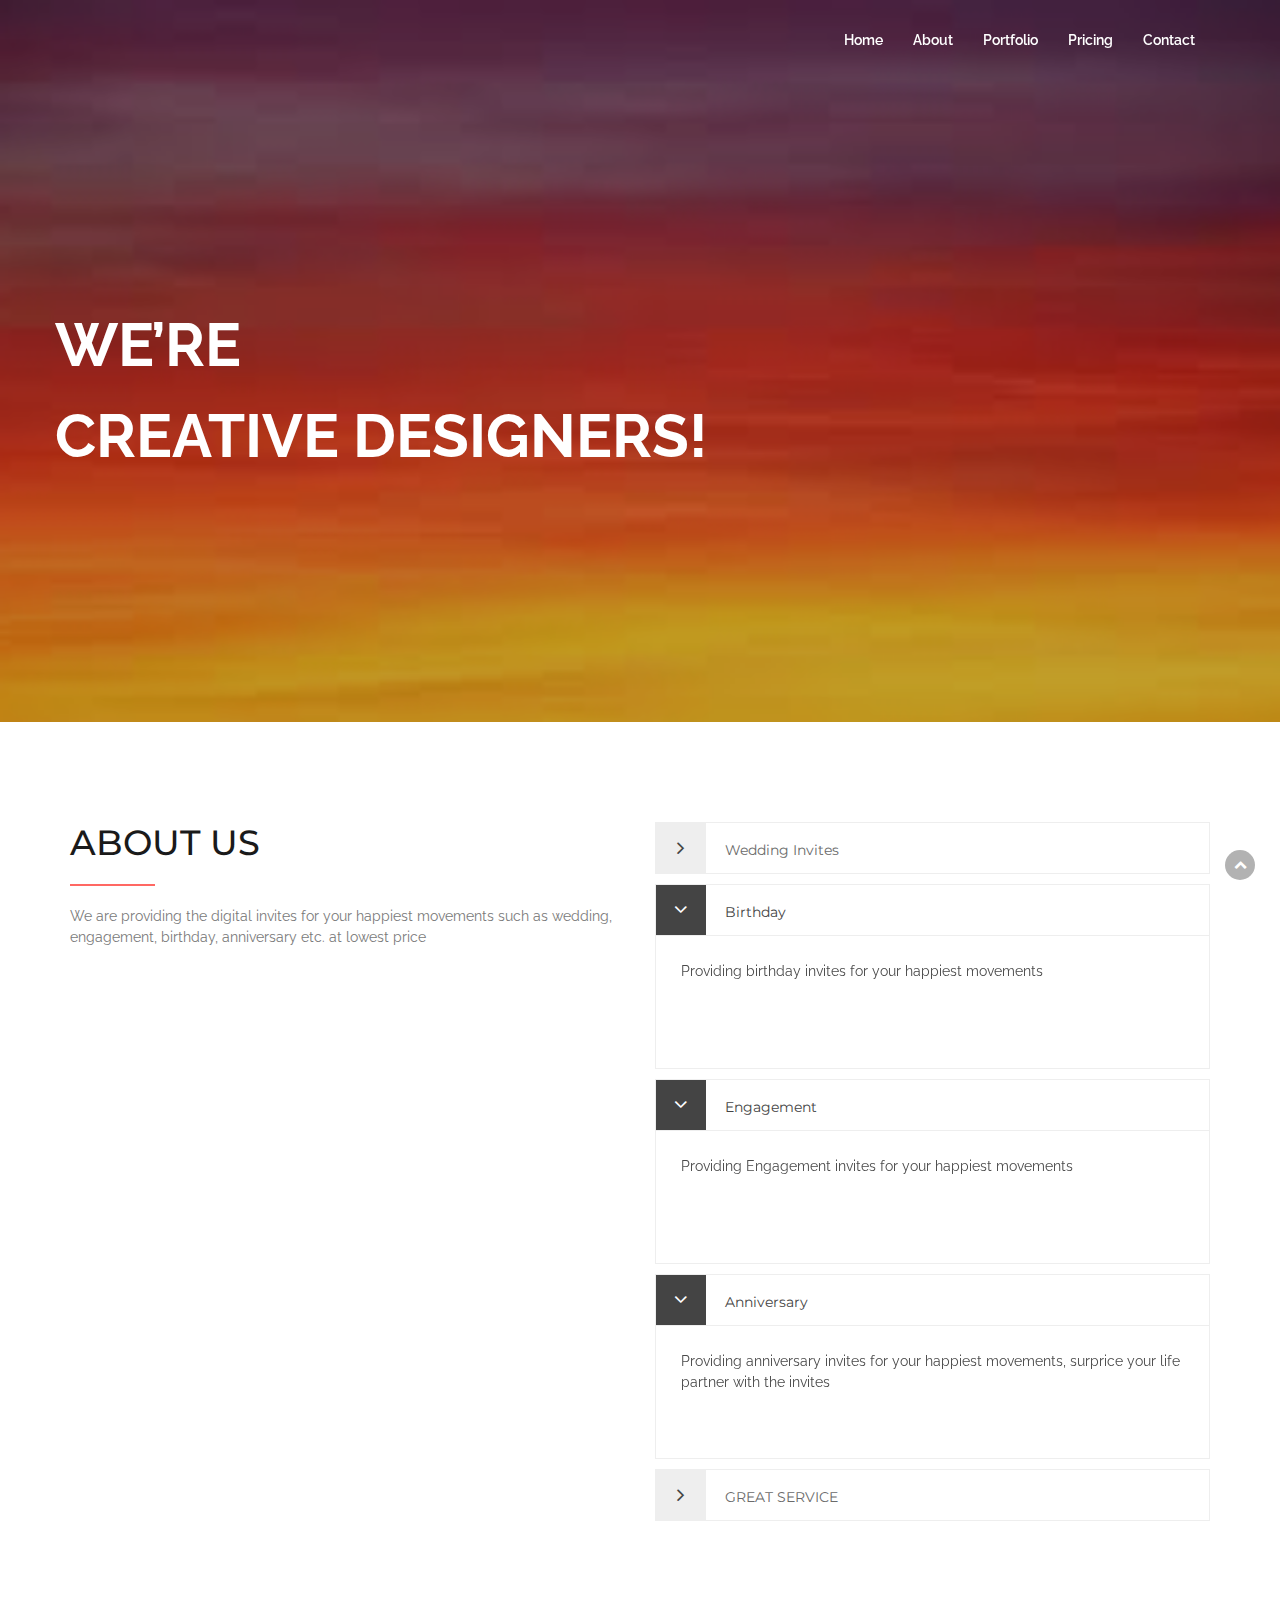
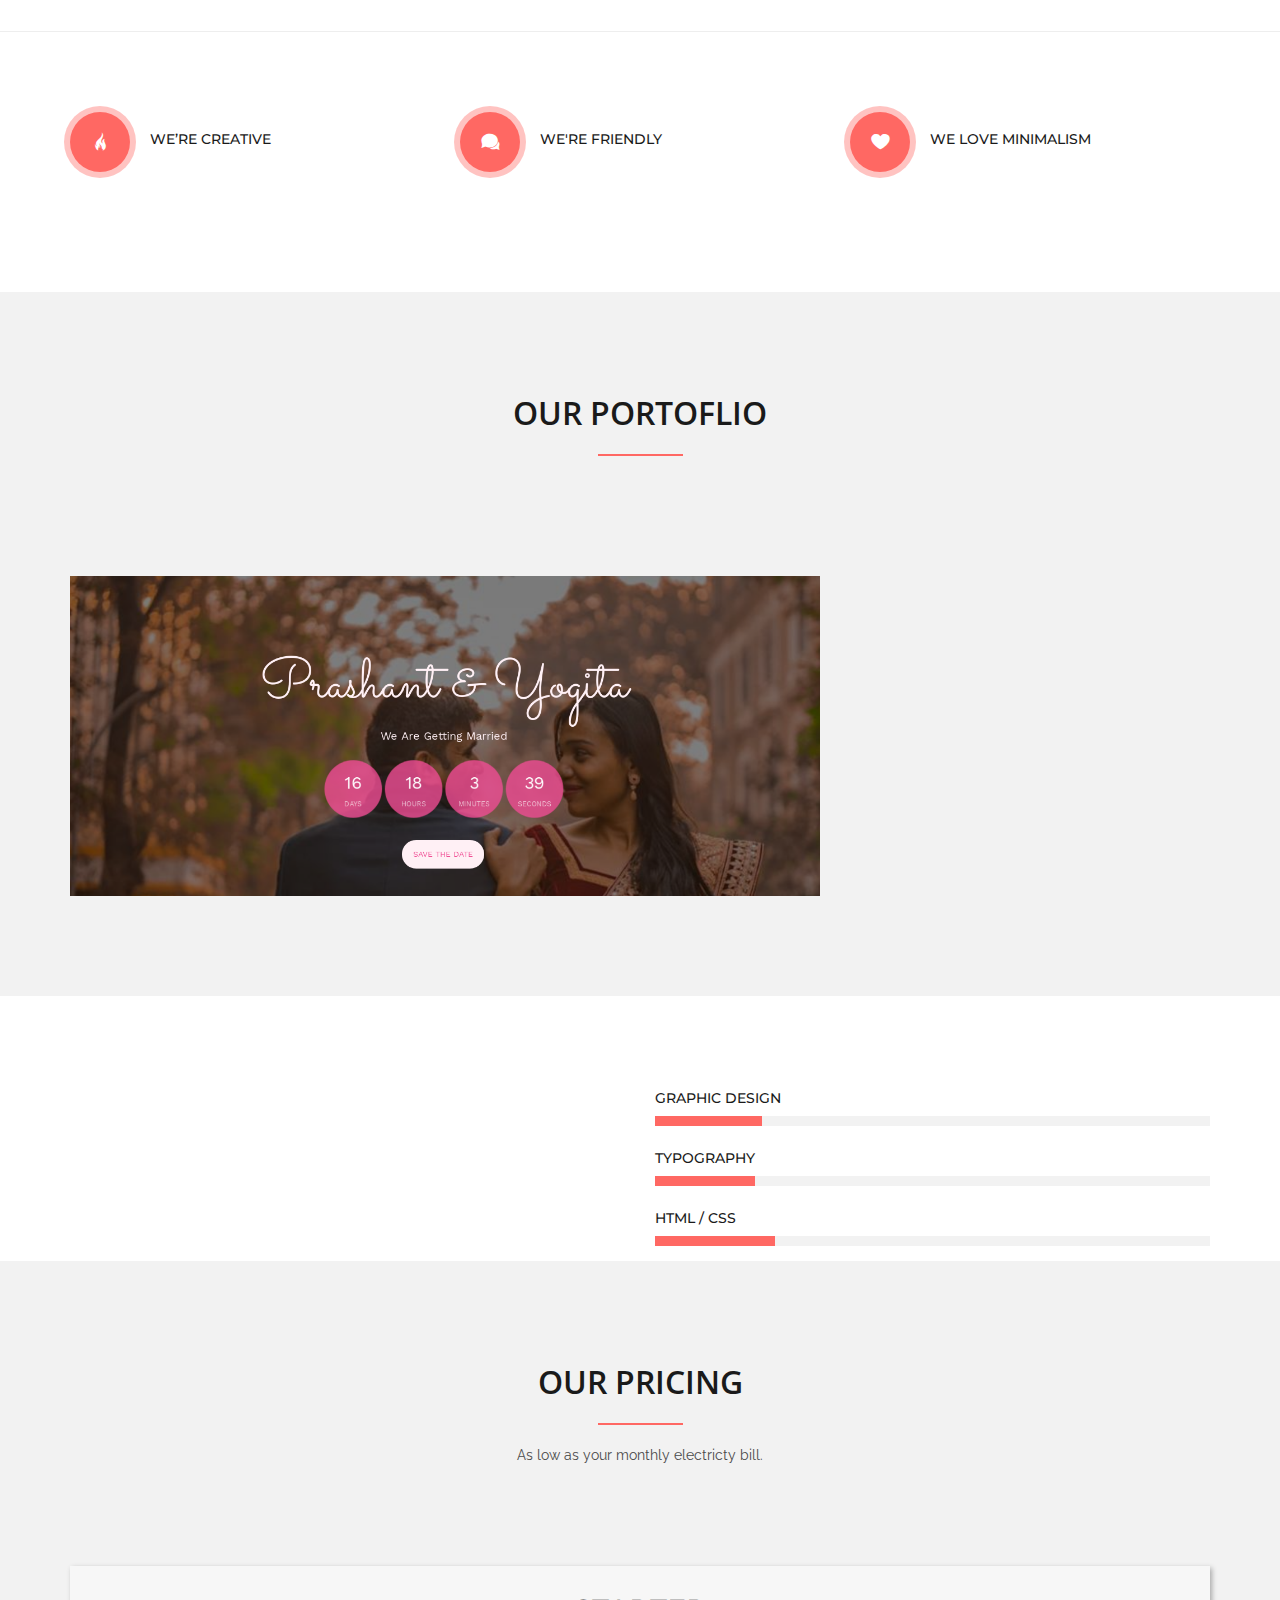
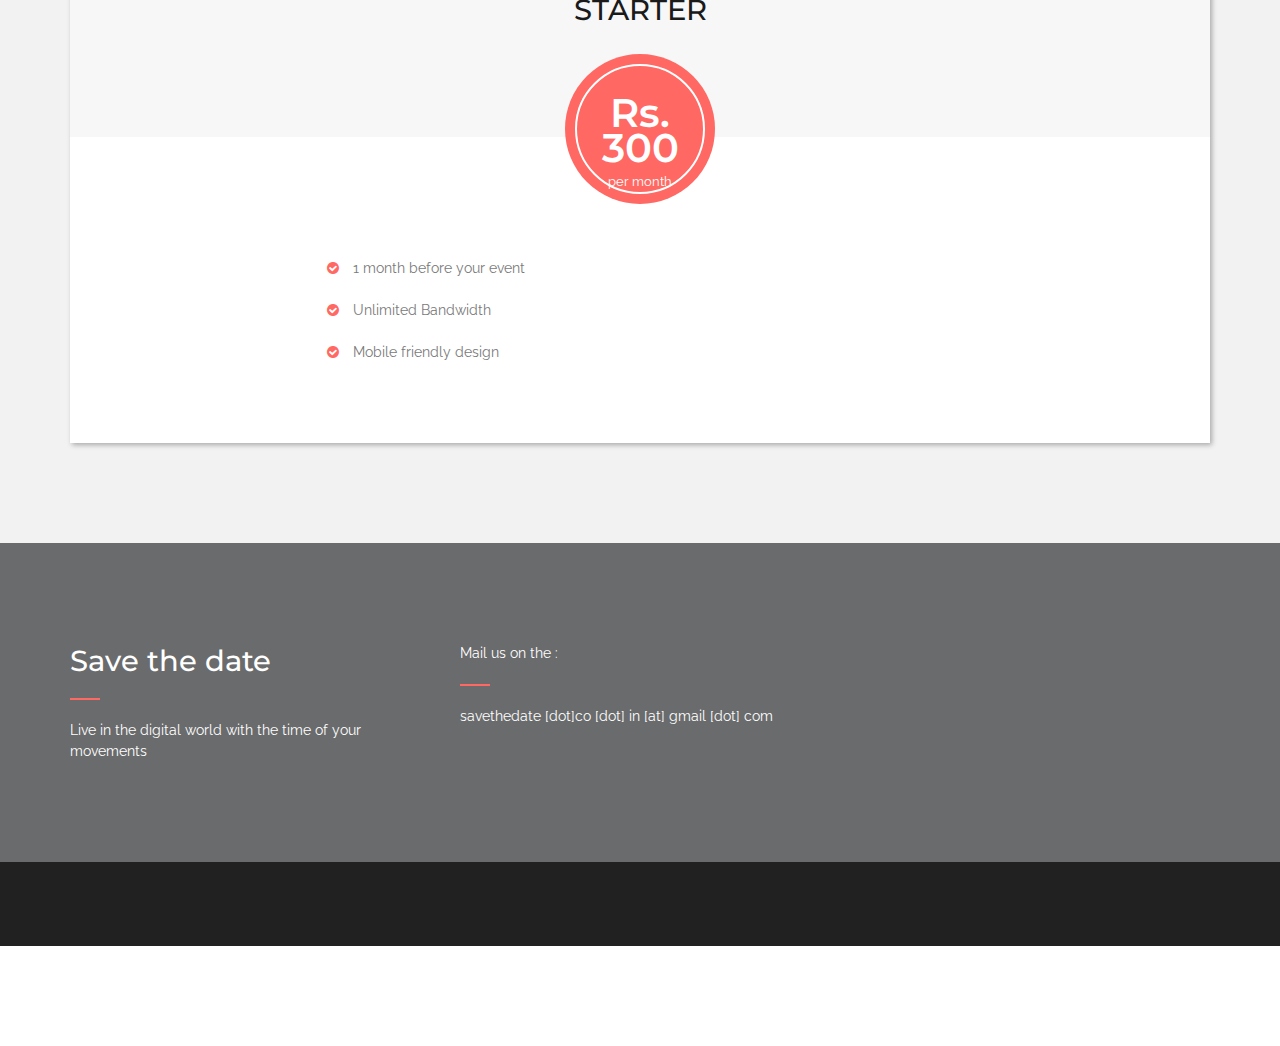
==== commit 126f4736: "addded email id" ====
--- a/index.html
+++ b/index.html
@@ -524,7 +524,7 @@
                                 </div>
                             </div>
                             <div class="col-md-8 sm-m-top-30">
-                            <p>Mail us on the :<div class="separator_small"></div> psin1988 [at] gmail [dot] com </p>
+                            <p>Mail us on the :<div class="separator_small"></div> savethedate [dot]co [dot] in [at] gmail [dot] com </p>
                             </div>
                         </div>
                     </div><!--End off row -->
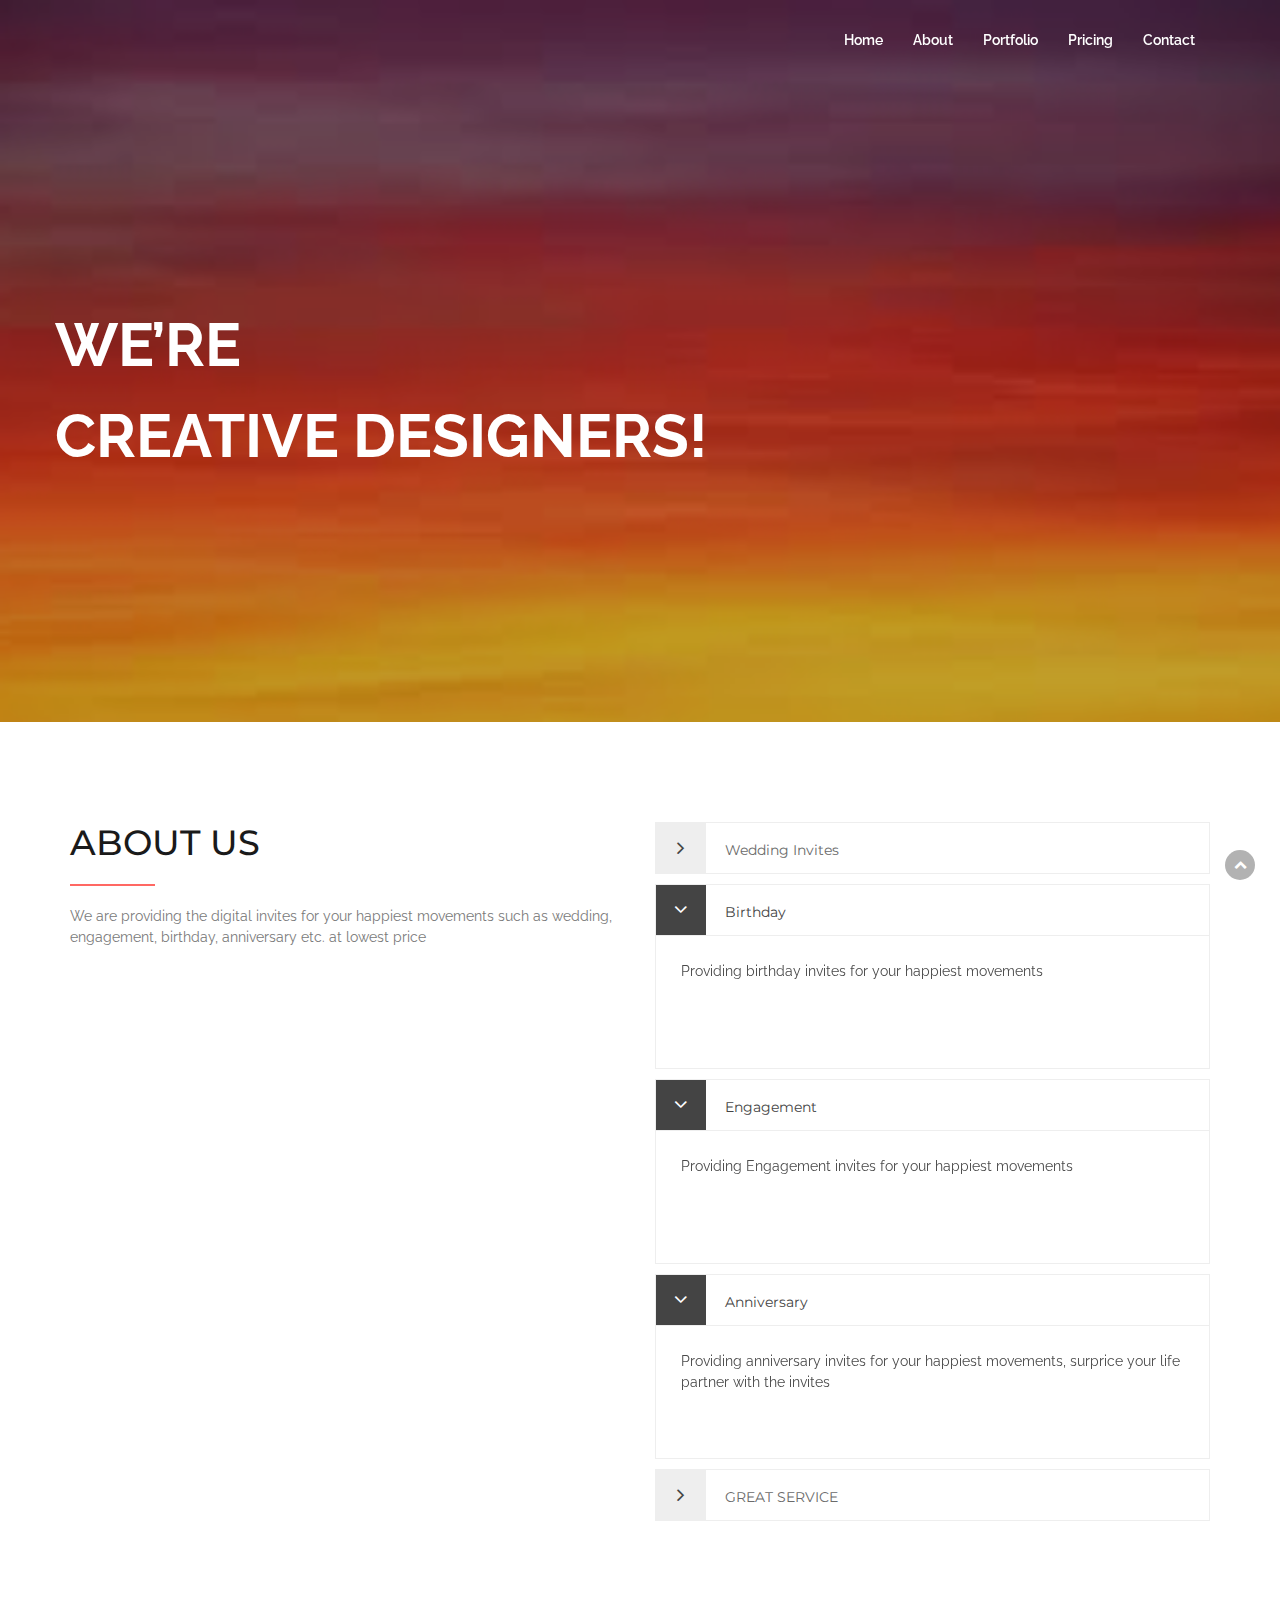
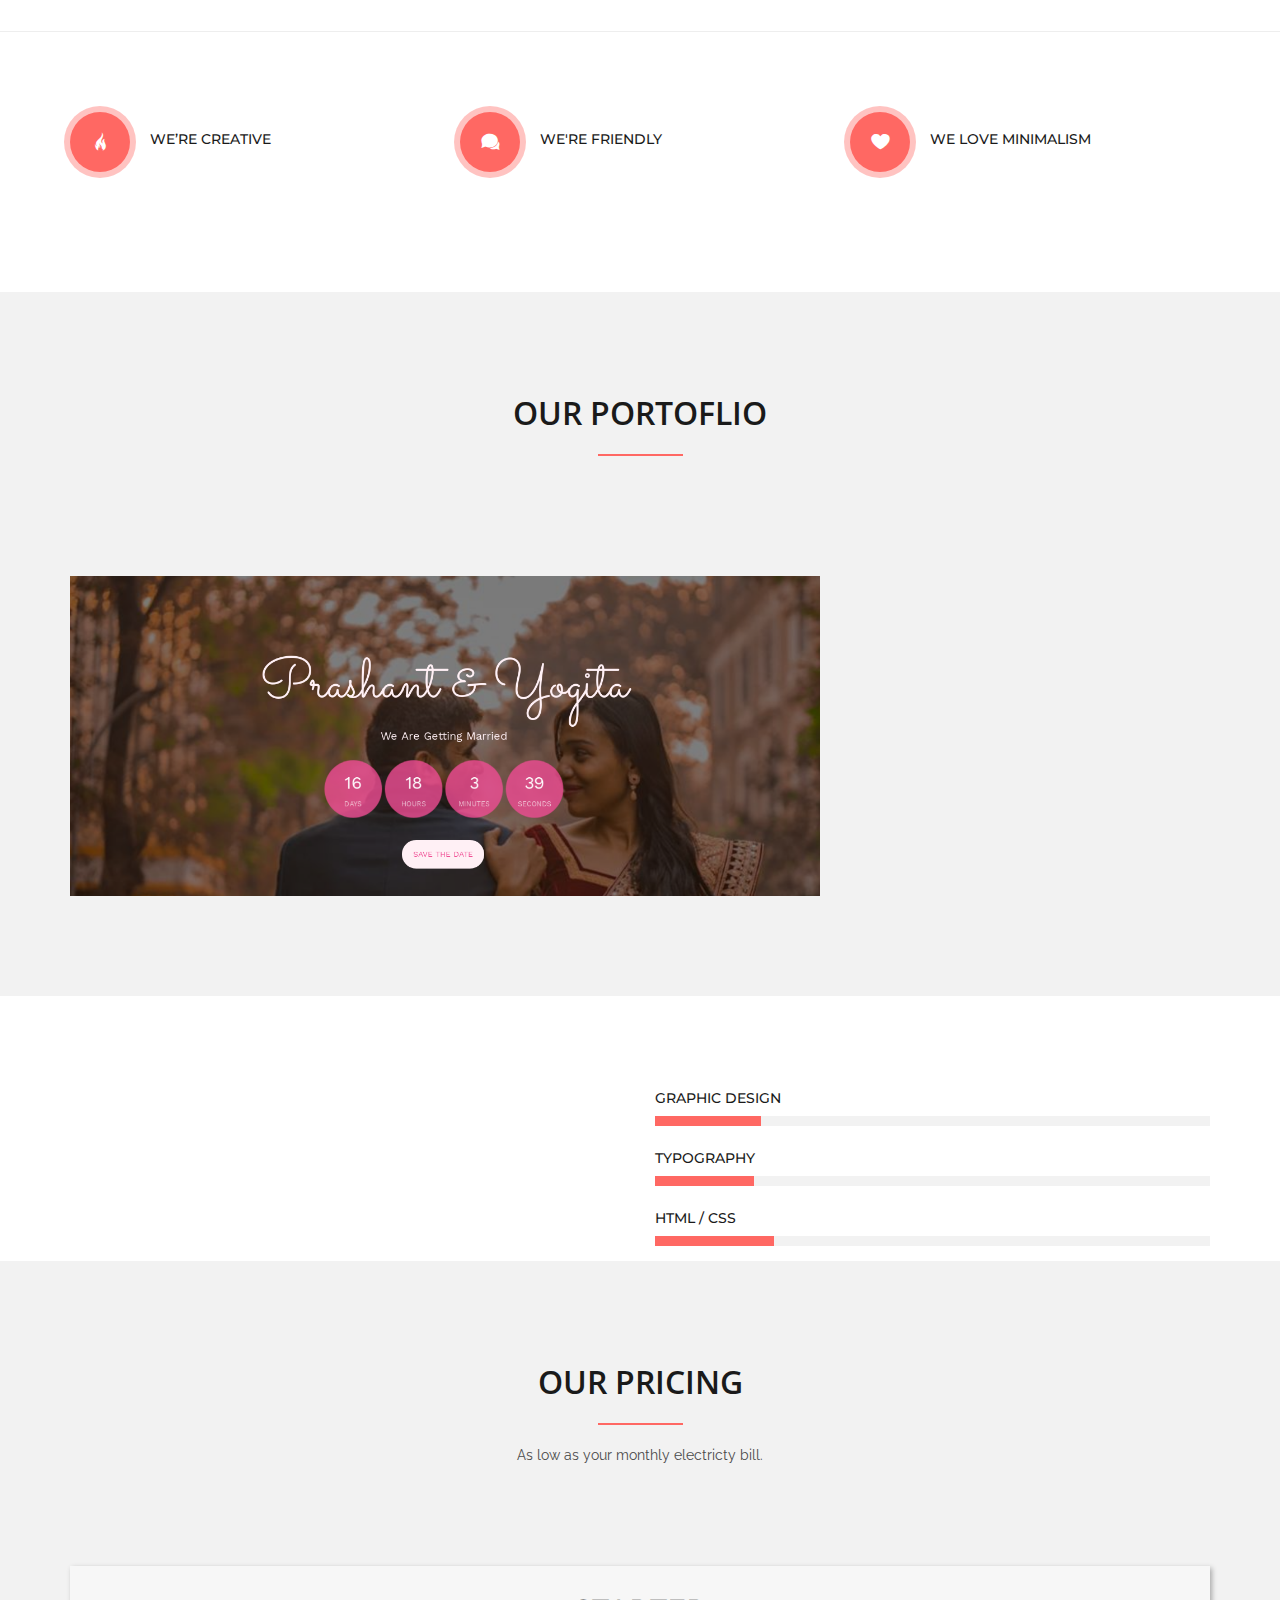
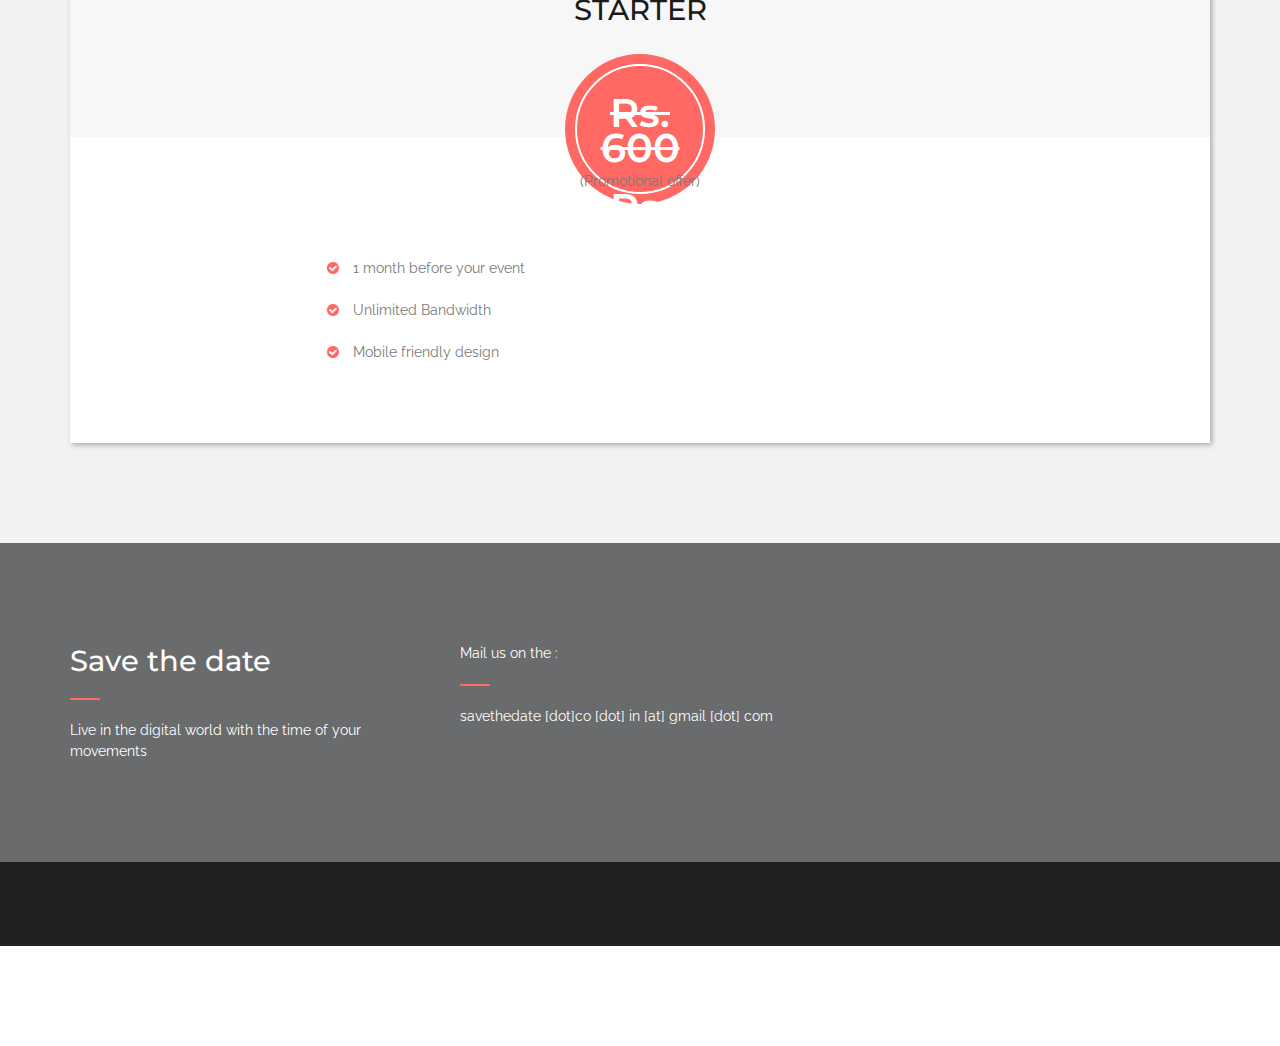
==== commit 67fe85af: "updated price" ====
--- a/index.html
+++ b/index.html
@@ -39,14 +39,18 @@
         <link rel="stylesheet" href="assets/css/responsive.css" />
 
         <script src="assets/js/vendor/modernizr-2.8.3-respond-1.4.2.min.js"></script>
-        <script async src="https://www.googletagmanager.com/gtag/js?id=UA-133150857-1"></script>
+<!-- Global site tag (gtag.js) - Google Analytics -->
+<script async src="https://www.googletagmanager.com/gtag/js?id=UA-139522097-1"></script>
 <script>
   window.dataLayer = window.dataLayer || [];
   function gtag(){dataLayer.push(arguments);}
   gtag('js', new Date());
 
-  gtag('config', 'UA-133150857-1');
+  gtag('config', 'UA-139522097-1');
 </script>
+
+
+
 
     </head>
 
@@ -485,7 +489,9 @@
                                     </div>
                                     <div class="pricing_price_border text-center">
                                         <div class="pricing_price">
-                                            <h3 class="text-white">Rs. 300</h3>
+                                            <h3 class="text-white" style="text-decoration: line-through;">Rs. 600</h3>
+                                            (Promotional offer)
+                                            <h3 class="text-white" >Rs. 500</h3>
                                             <p class="text-white">per month</p>
                                         </div>
                                     </div>
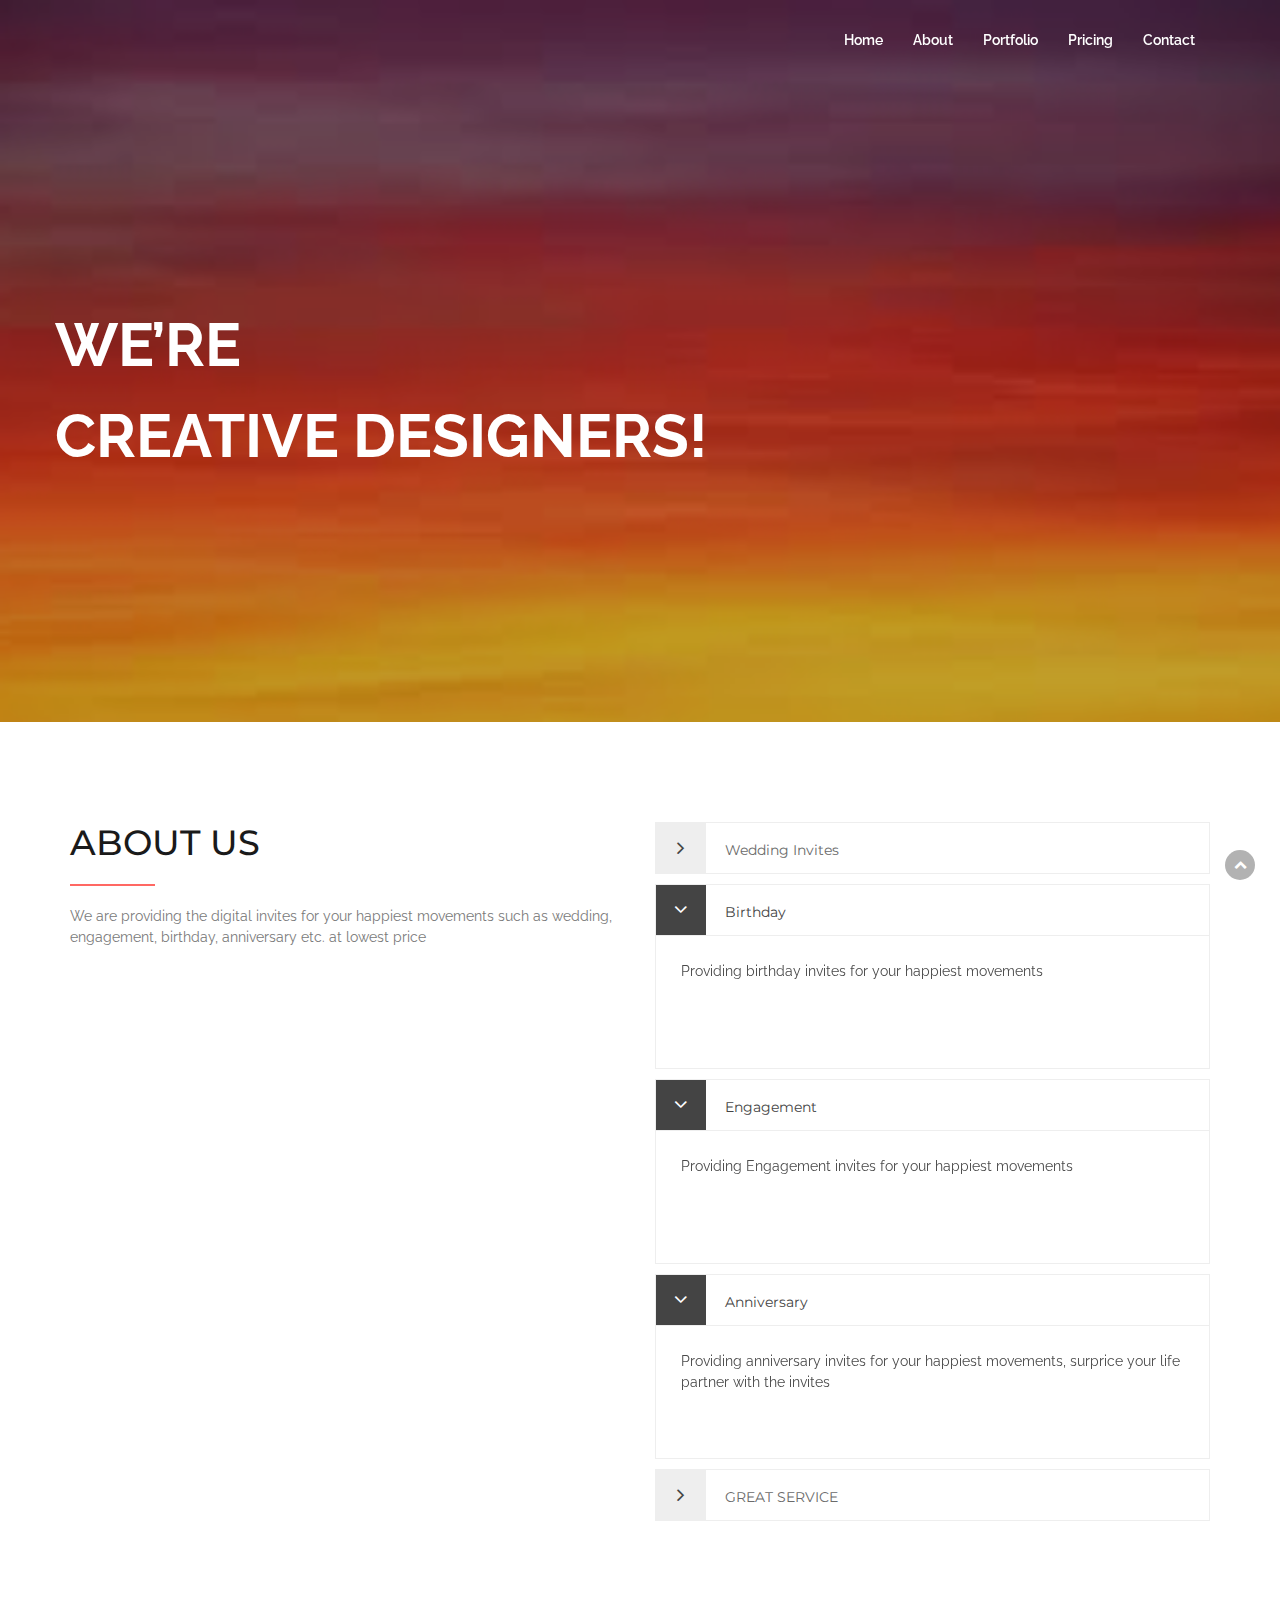
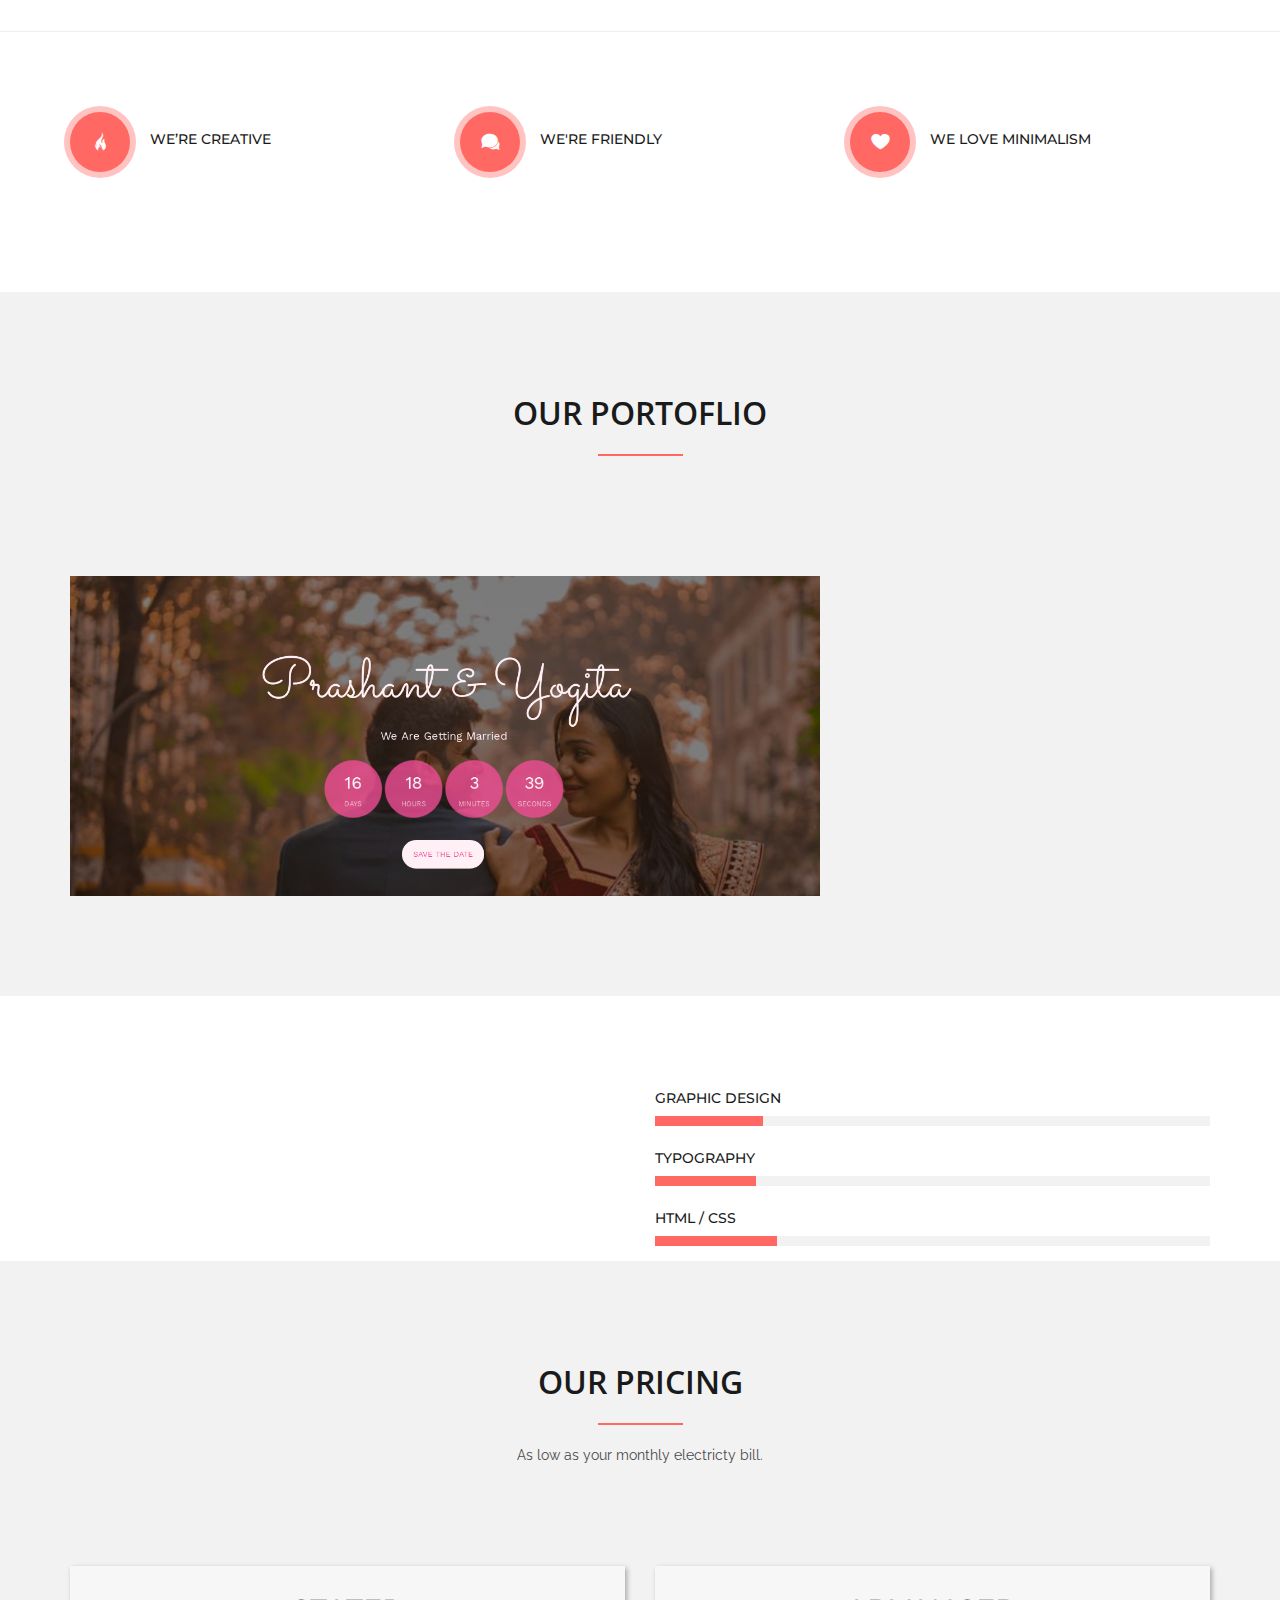
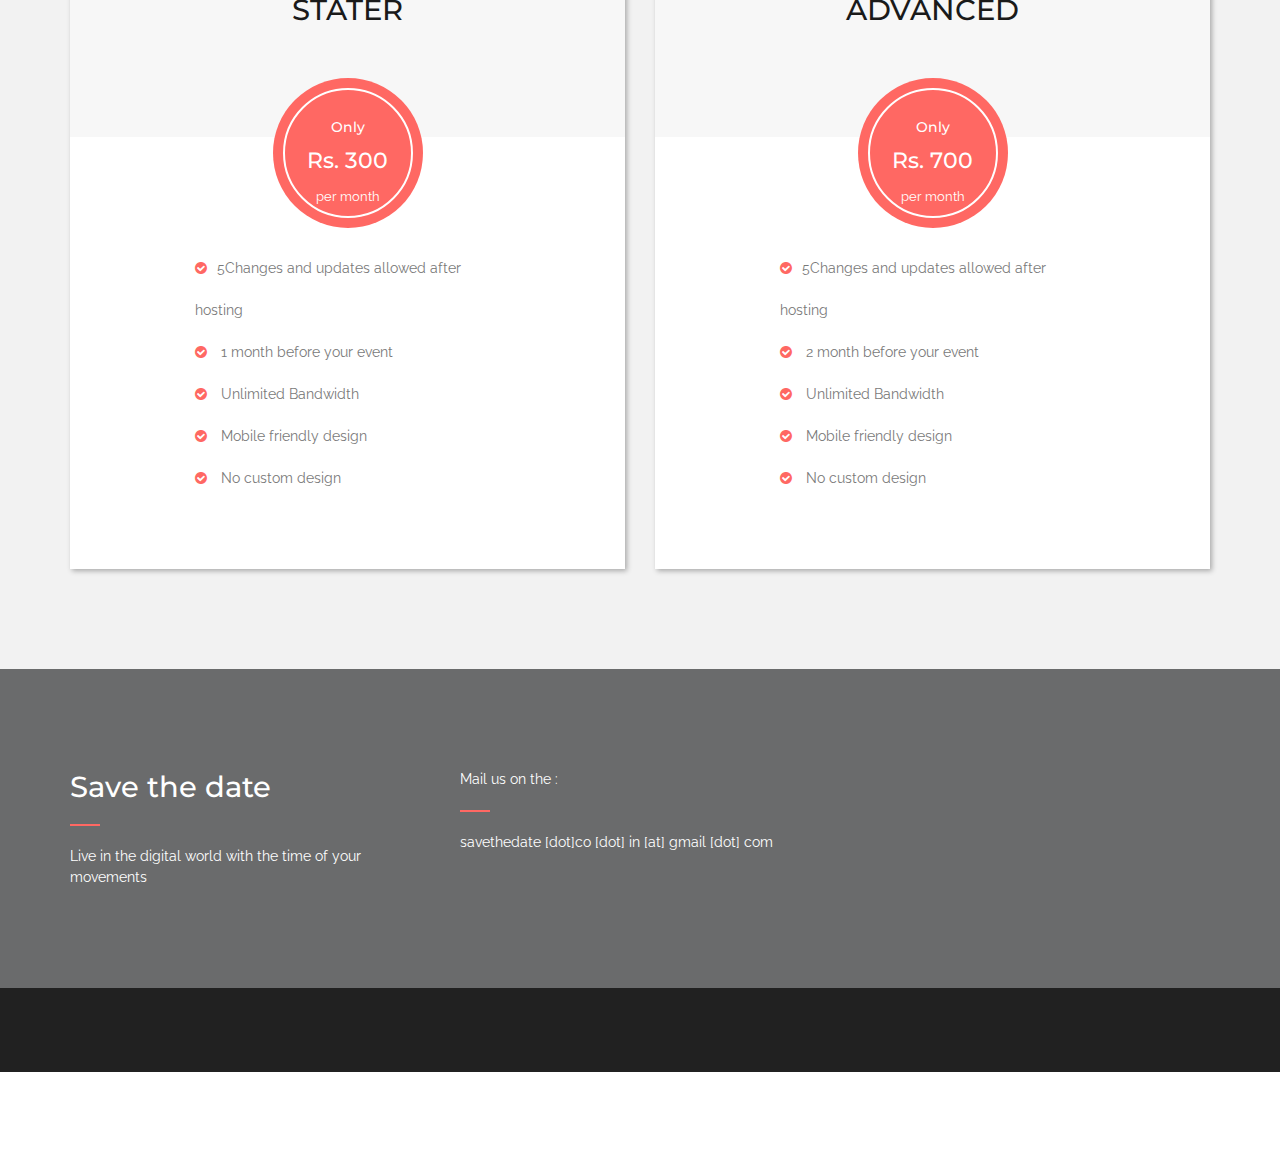
==== commit 06acff2c: "updated pack" ====
--- a/index.html
+++ b/index.html
@@ -10,6 +10,10 @@
         <title>Save the date</title>
         <meta name="description" content="">
         <meta name="viewport" content="width=device-width, initial-scale=1">
+        <meta name="keywords" content="Wedding, Digital Invites, Event planner">
+        <meta name="keywords" content="Invites, Invitation, Digital">
+        <meta name="keywords" content="Birthday, anniversary, engagement">
+        <meta name="keywords" content="Low cost, Price, planner">
         <link rel="icon" type="image/png" href="favicon.ico">
 
         <!--Google Font link-->
@@ -48,9 +52,6 @@
 
   gtag('config', 'UA-139522097-1');
 </script>
-
-
-
 
     </head>
 
@@ -103,11 +104,11 @@
                     <!-- Collect the nav links, forms, and other content for toggling -->
                     <div class="collapse navbar-collapse" id="navbar-menu">
                         <ul class="nav navbar-nav navbar-right" data-in="fadeInDown" data-out="fadeOutUp">
-                            <li><a href="#home">Home</a></li>                    
-                            <li><a href="#about">About</a></li>                    
-                            <li><a href="#portfolio">Portfolio</a></li>                    
-                            <li><a href="#pricing">Pricing</a></li>                    
-                            <li><a href="#contact">Contact</a></li>  
+                            <li><a href="#home">Home</a></li>
+                            <li><a href="#about">About</a></li>
+                            <li><a href="#portfolio">Portfolio</a></li>
+                            <li><a href="#pricing">Pricing</a></li>
+                            <li><a href="#contact">Contact</a></li>
                         </ul>
                     </div><!-- /.navbar-collapse -->
                 </div>  
@@ -482,30 +483,57 @@
                                 </div>
                             </div>
 
-                            <div class="col-md-12 col-sm-12">
+                            <div class="col-md-6 col-sm-6">
                                 <div class="pricing_item">
                                     <div class="pricing_head p-top-30 p-bottom-100 text-center">
-                                        <h3 class="text-uppercase">STARTER</h3>
+                                        <h3 class="text-uppercase">Stater</h3>
                                     </div>
                                     <div class="pricing_price_border text-center">
                                         <div class="pricing_price">
-                                            <h3 class="text-white" style="text-decoration: line-through;">Rs. 600</h3>
-                                            (Promotional offer)
-                                            <h3 class="text-white" >Rs. 500</h3>
+                                            <h6 class="text-white" >Only</h6>
+                                            <h4 class="text-white" >Rs. 300</h4>
                                             <p class="text-white">per month</p>
                                         </div>
                                     </div>
 
                                     <div class="pricing_body bg-white p-top-110 p-bottom-60">
                                         <ul>
+                                        <li><i class="fa fa-check-circle text-primary"></i><span>5</span>Changes and updates allowed after hosting </li>
                                             <li><i class="fa fa-check-circle text-primary"></i> <span>1</span> month before your event</li>
                                             <li class="disabled"><i class="fa fa-check-circle text-primary"></i> Unlimited Bandwidth</li>
                                             <li class="disabled"><i class="fa fa-check-circle text-primary"></i> Mobile friendly design</li>
+                                            <li class="disabled"><i class="fa fa-check-circle text-primary"></i> No custom design</li>
 
                                         </ul>
                                     </div>
                                 </div>
                             </div><!-- End off col-md-4 -->
+
+                            <div class="col-md-6 col-sm-6">
+                                <div class="pricing_item">
+                                    <div class="pricing_head p-top-30 p-bottom-100 text-center">
+                                        <h3 class="text-uppercase">Advanced</h3>
+                                    </div>
+                                    <div class="pricing_price_border text-center">
+                                        <div class="pricing_price">
+                                            <h6 class="text-white" >Only</h6>
+                                            <h4 class="text-white">Rs. 700</h4>
+                                            <p class="text-white">per month</p>
+                                        </div>
+                                    </div>
+
+                                    <div class="pricing_body bg-white p-top-110 p-bottom-60">
+                                        <ul>
+                                        <li><i class="fa fa-check-circle text-primary"></i><span>5</span>Changes and updates allowed after hosting </li>
+                                            <li><i class="fa fa-check-circle text-primary"></i> <span>2</span> month before your event</li>
+                                            <li class="disabled"><i class="fa fa-check-circle text-primary"></i> Unlimited Bandwidth</li>
+                                            <li class="disabled"><i class="fa fa-check-circle text-primary"></i> Mobile friendly design</li>
+                                            <li class="disabled"><i class="fa fa-check-circle text-primary"></i> No custom design</li>
+                                        </ul>
+                                    </div>
+                                </div>
+                            </div><!-- End off col-md-4 -->
+
 
 
                         </div>
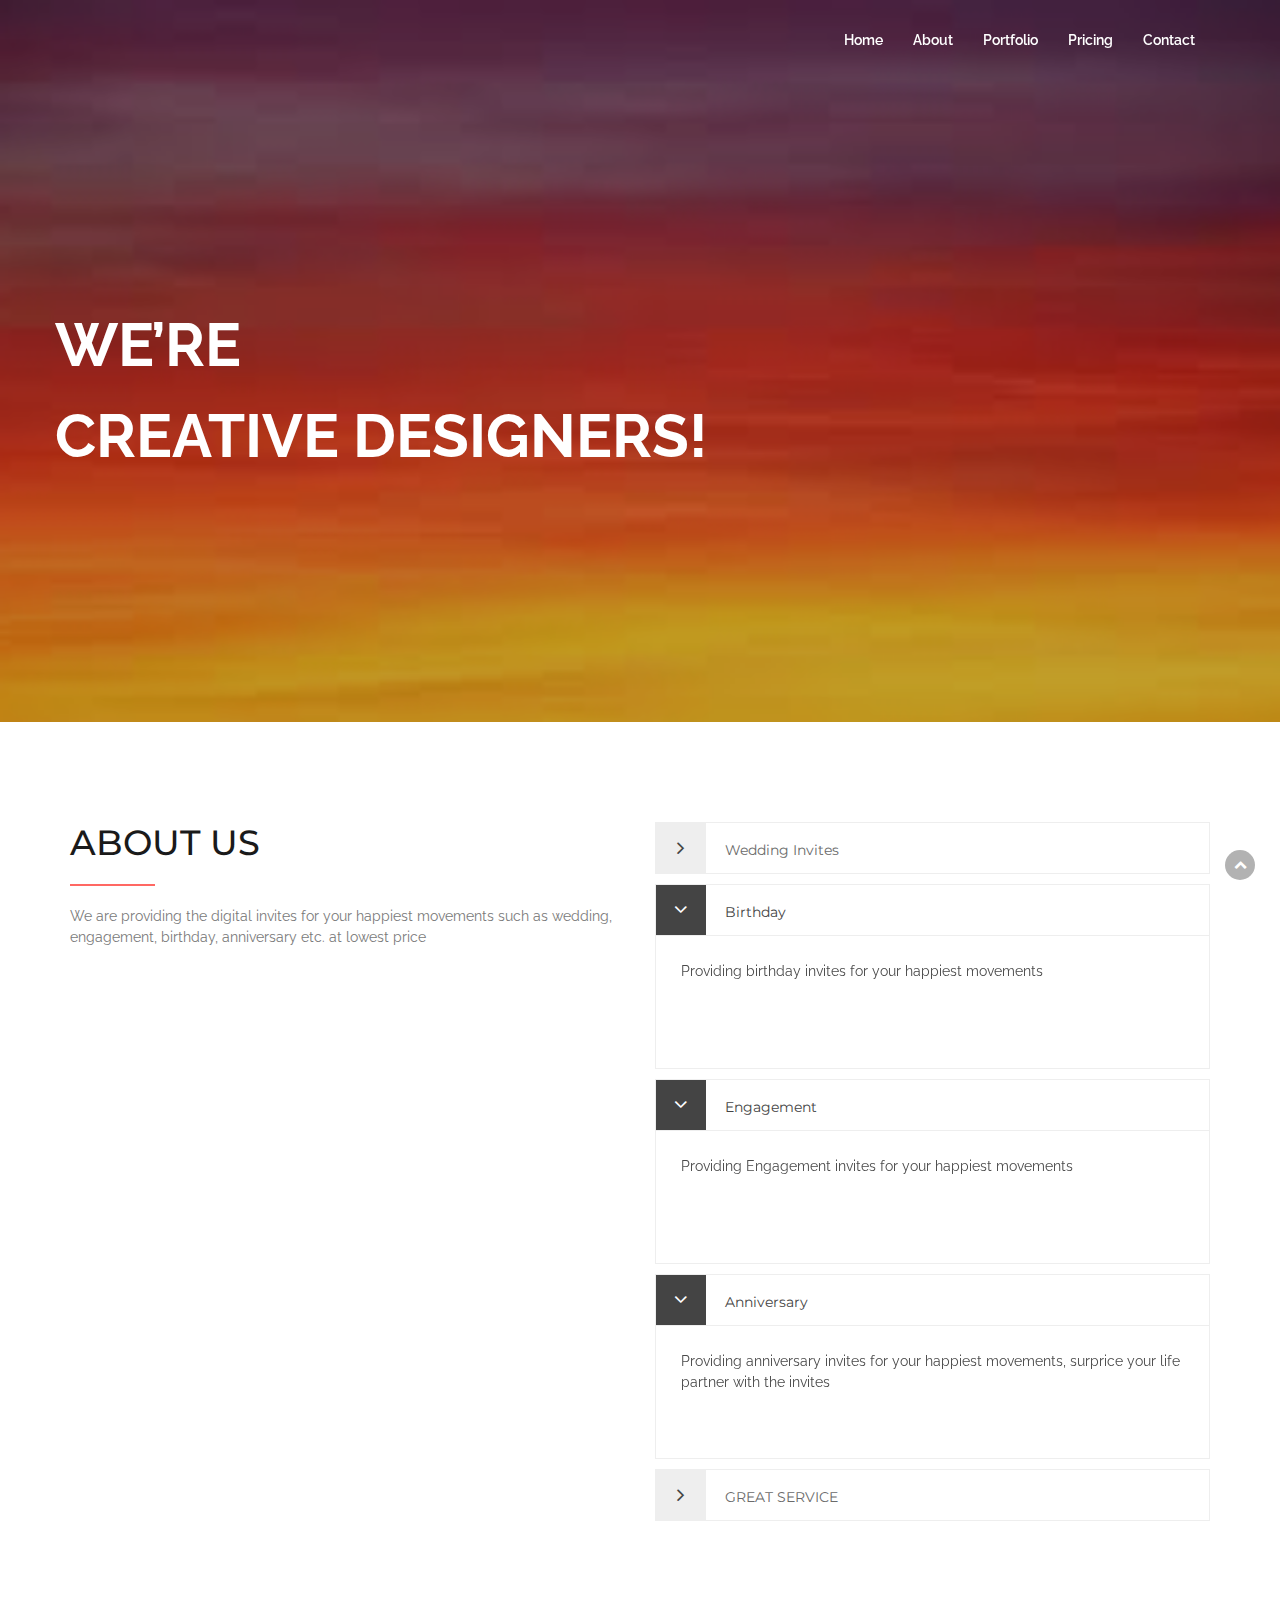
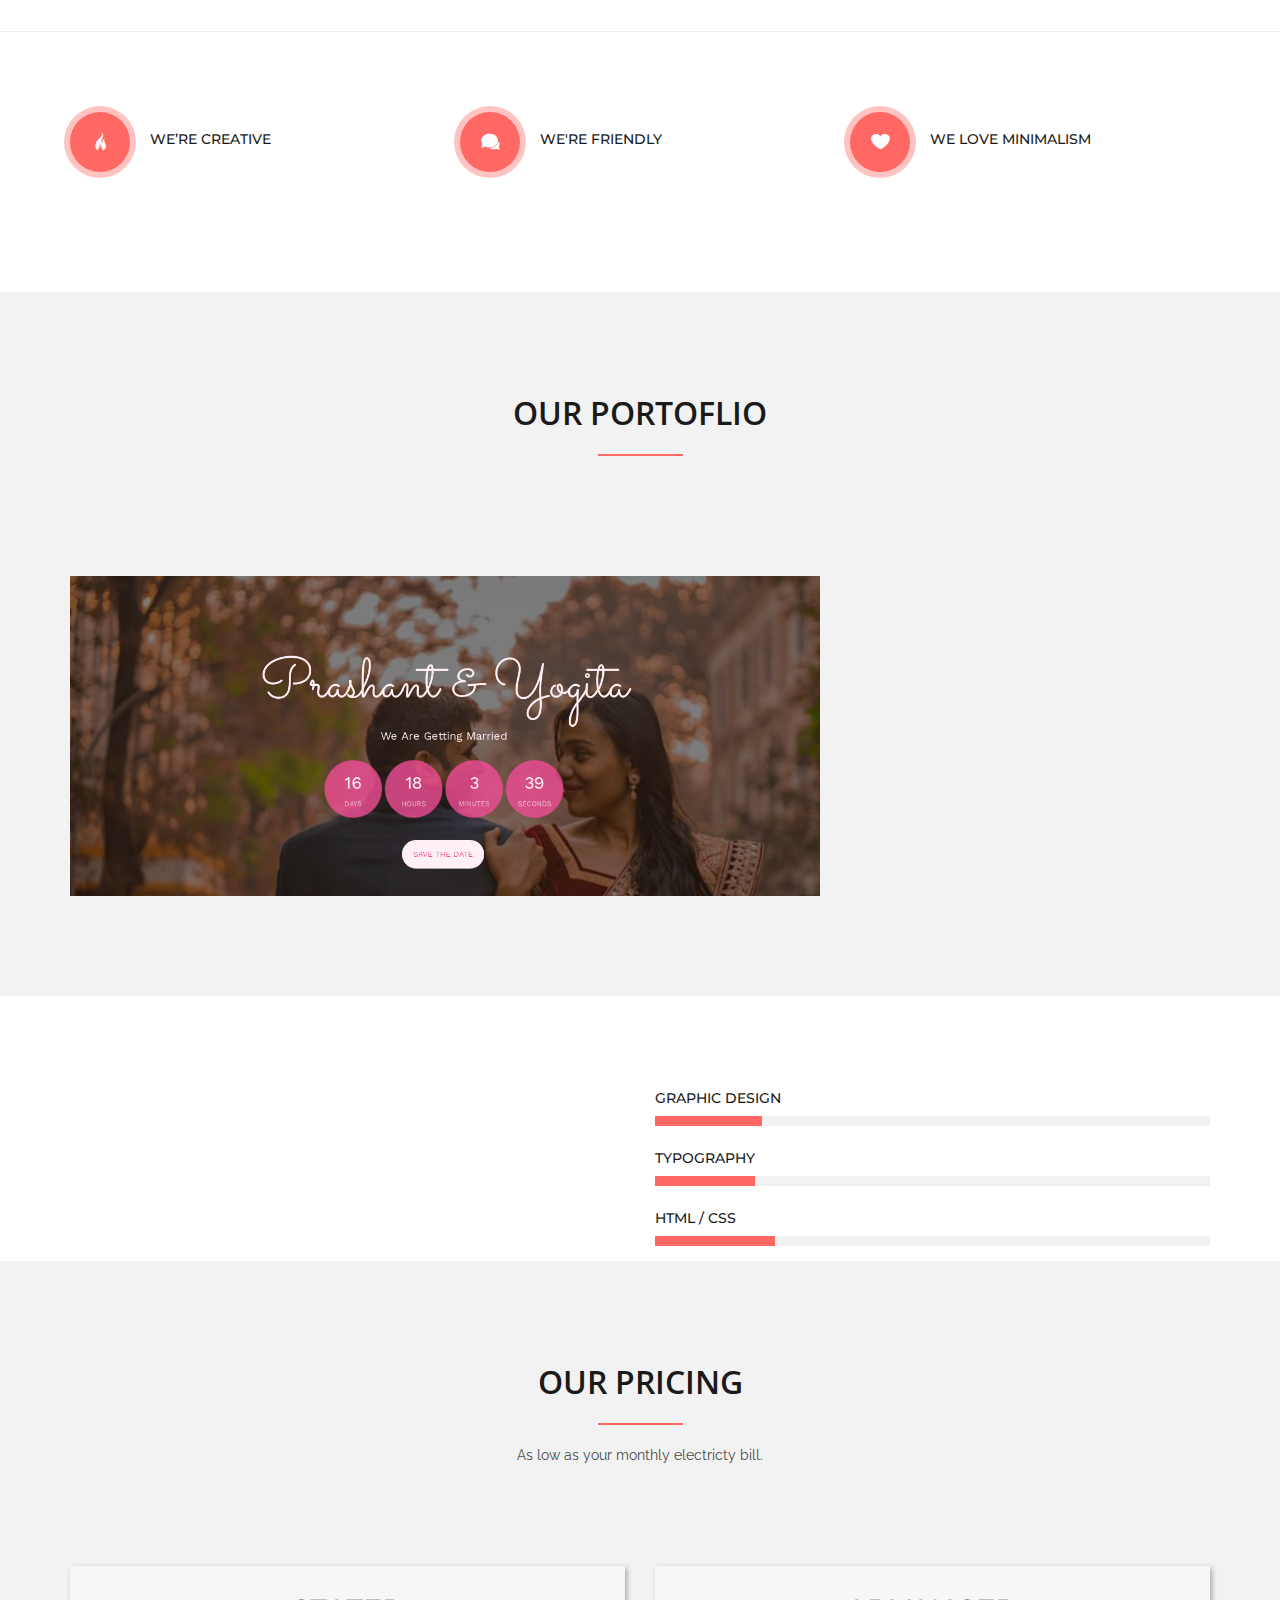
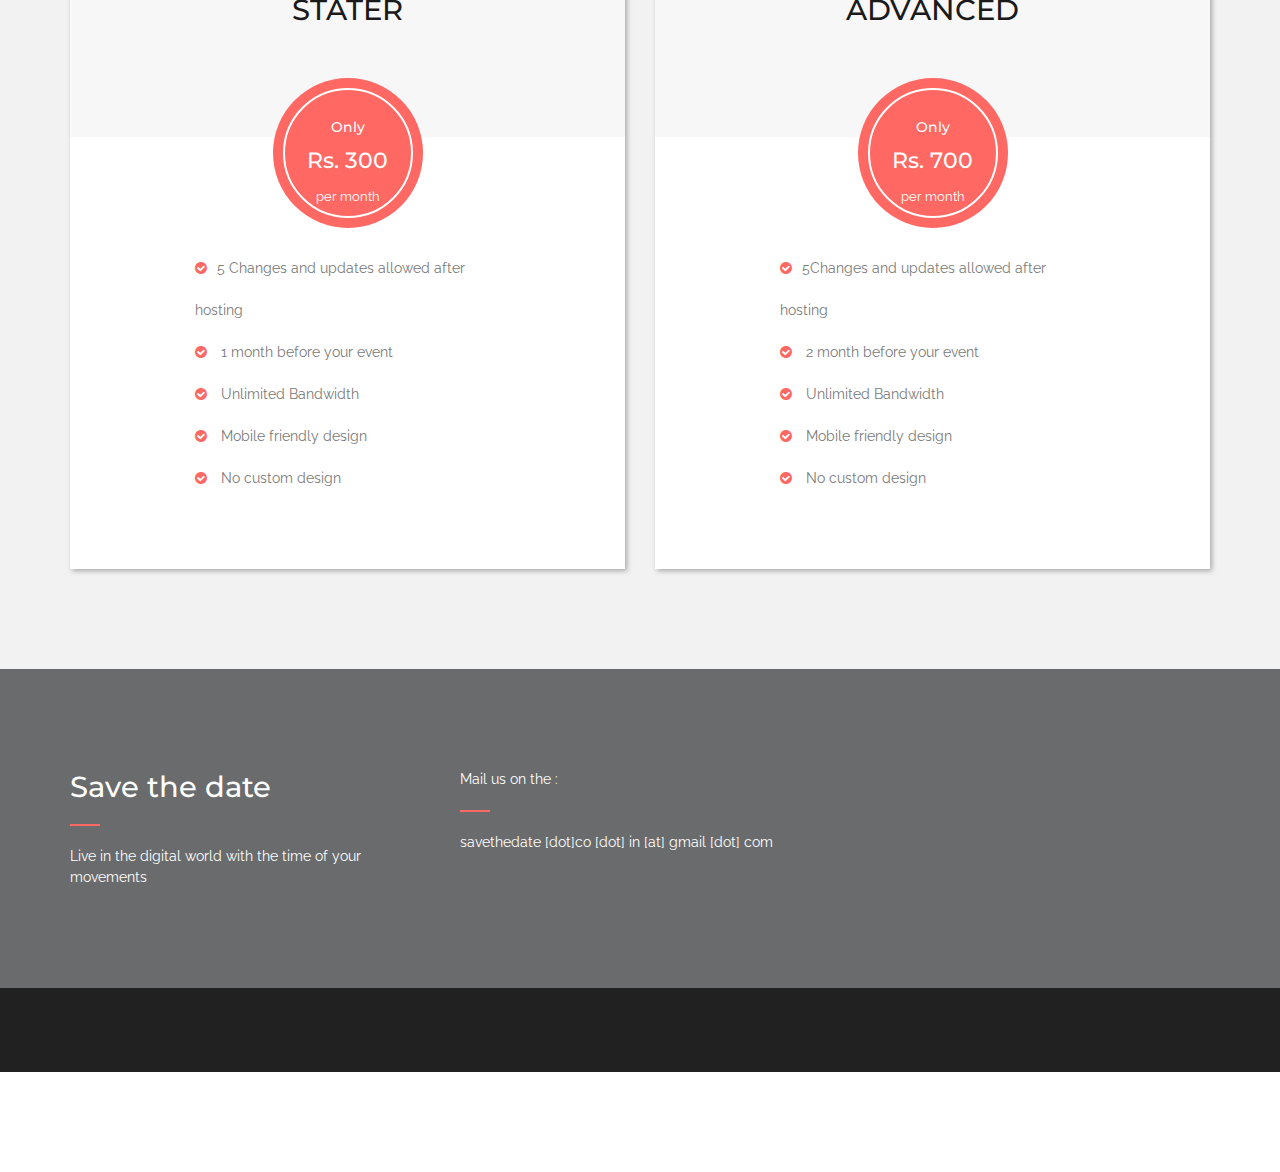
==== commit 0e6bbc21: "updated pack" ====
--- a/index.html
+++ b/index.html
@@ -498,7 +498,7 @@
 
                                     <div class="pricing_body bg-white p-top-110 p-bottom-60">
                                         <ul>
-                                        <li><i class="fa fa-check-circle text-primary"></i><span>5</span>Changes and updates allowed after hosting </li>
+                                        <li><i class="fa fa-check-circle text-primary"></i><span>5</span> Changes and updates allowed after hosting </li>
                                             <li><i class="fa fa-check-circle text-primary"></i> <span>1</span> month before your event</li>
                                             <li class="disabled"><i class="fa fa-check-circle text-primary"></i> Unlimited Bandwidth</li>
                                             <li class="disabled"><i class="fa fa-check-circle text-primary"></i> Mobile friendly design</li>
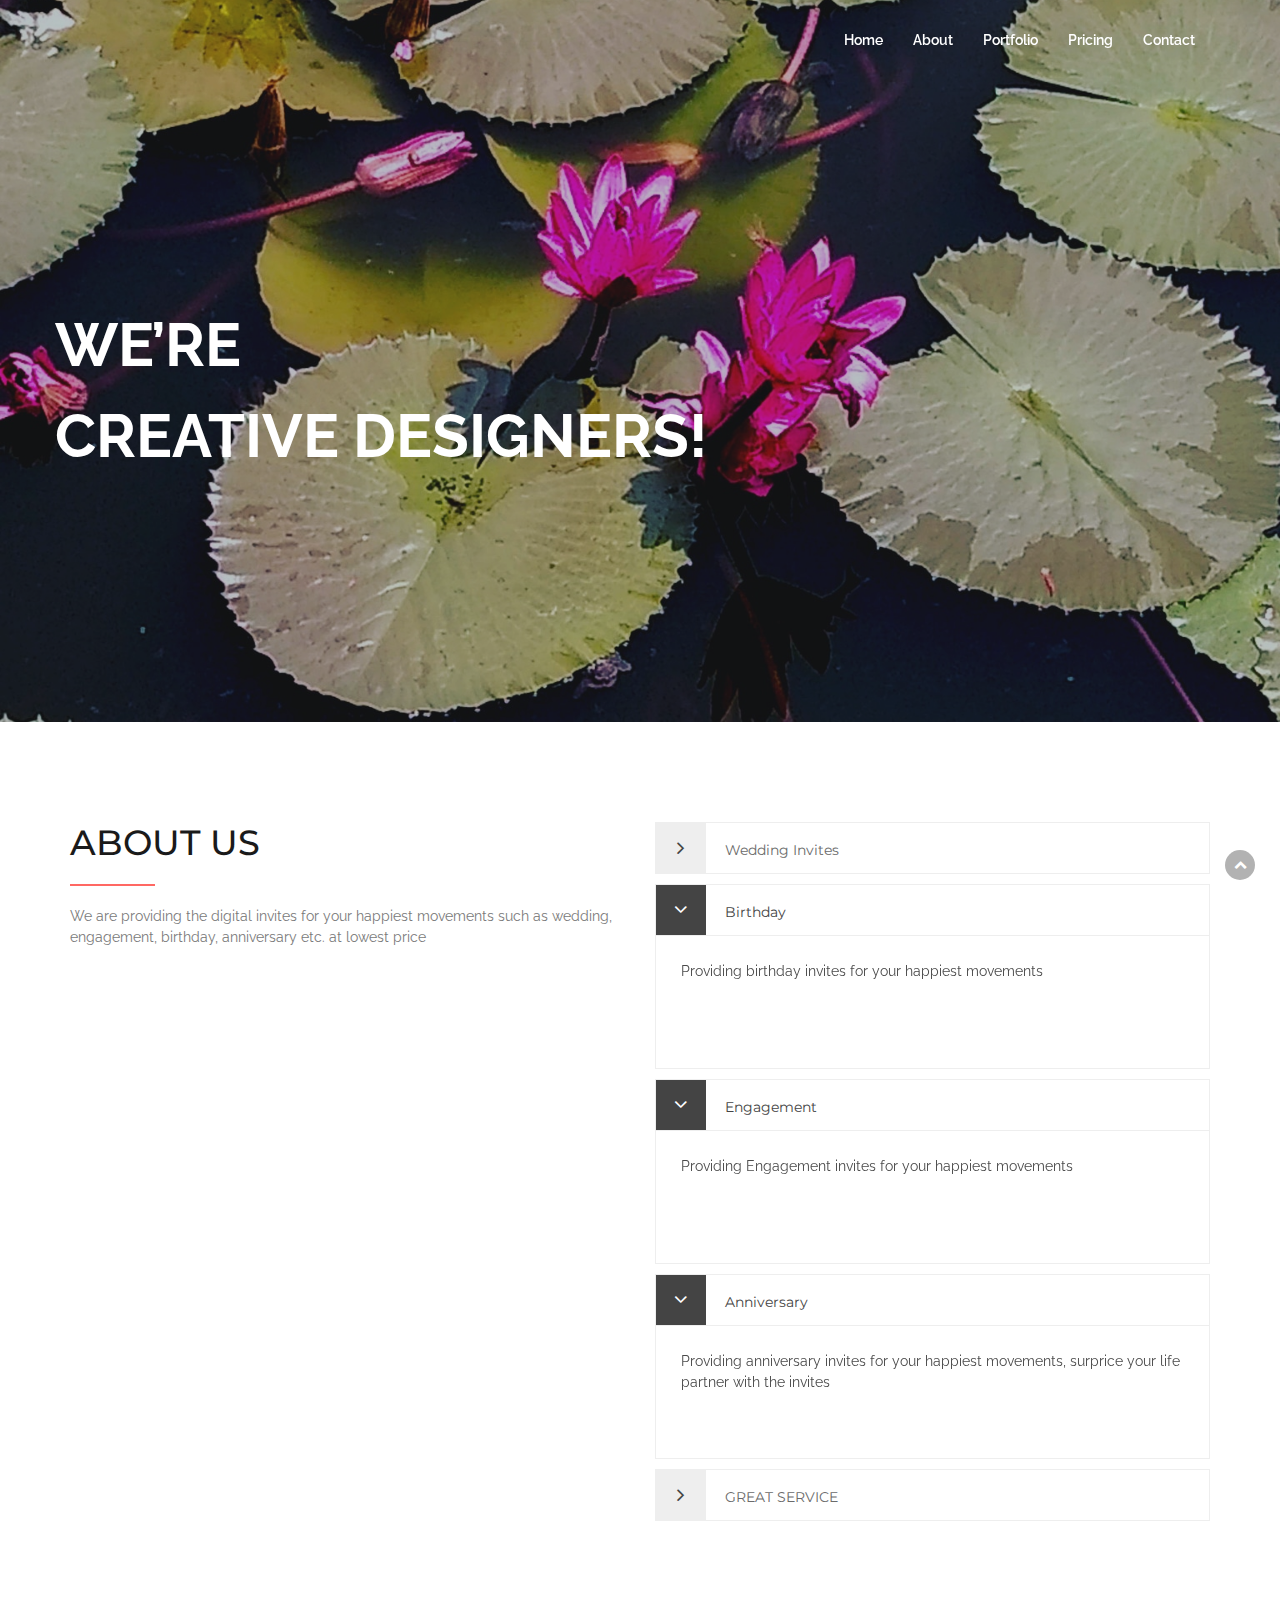
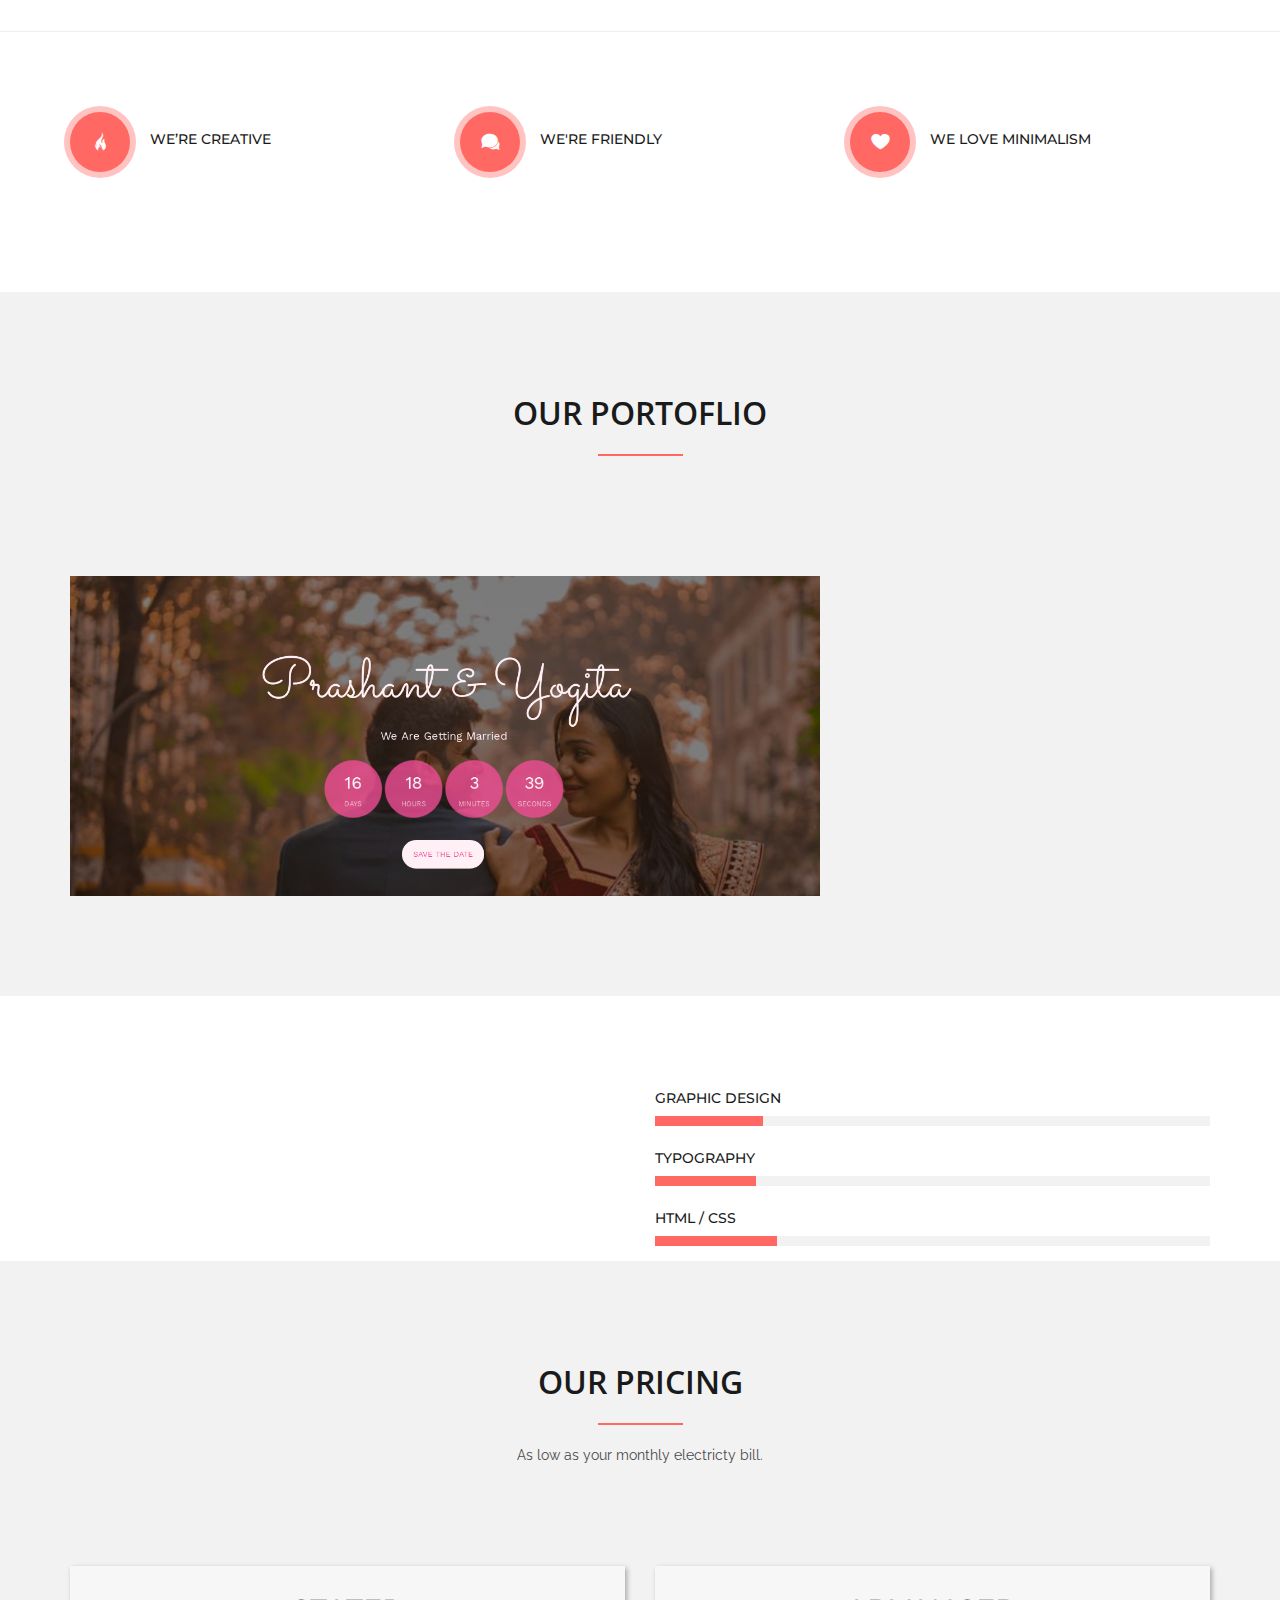
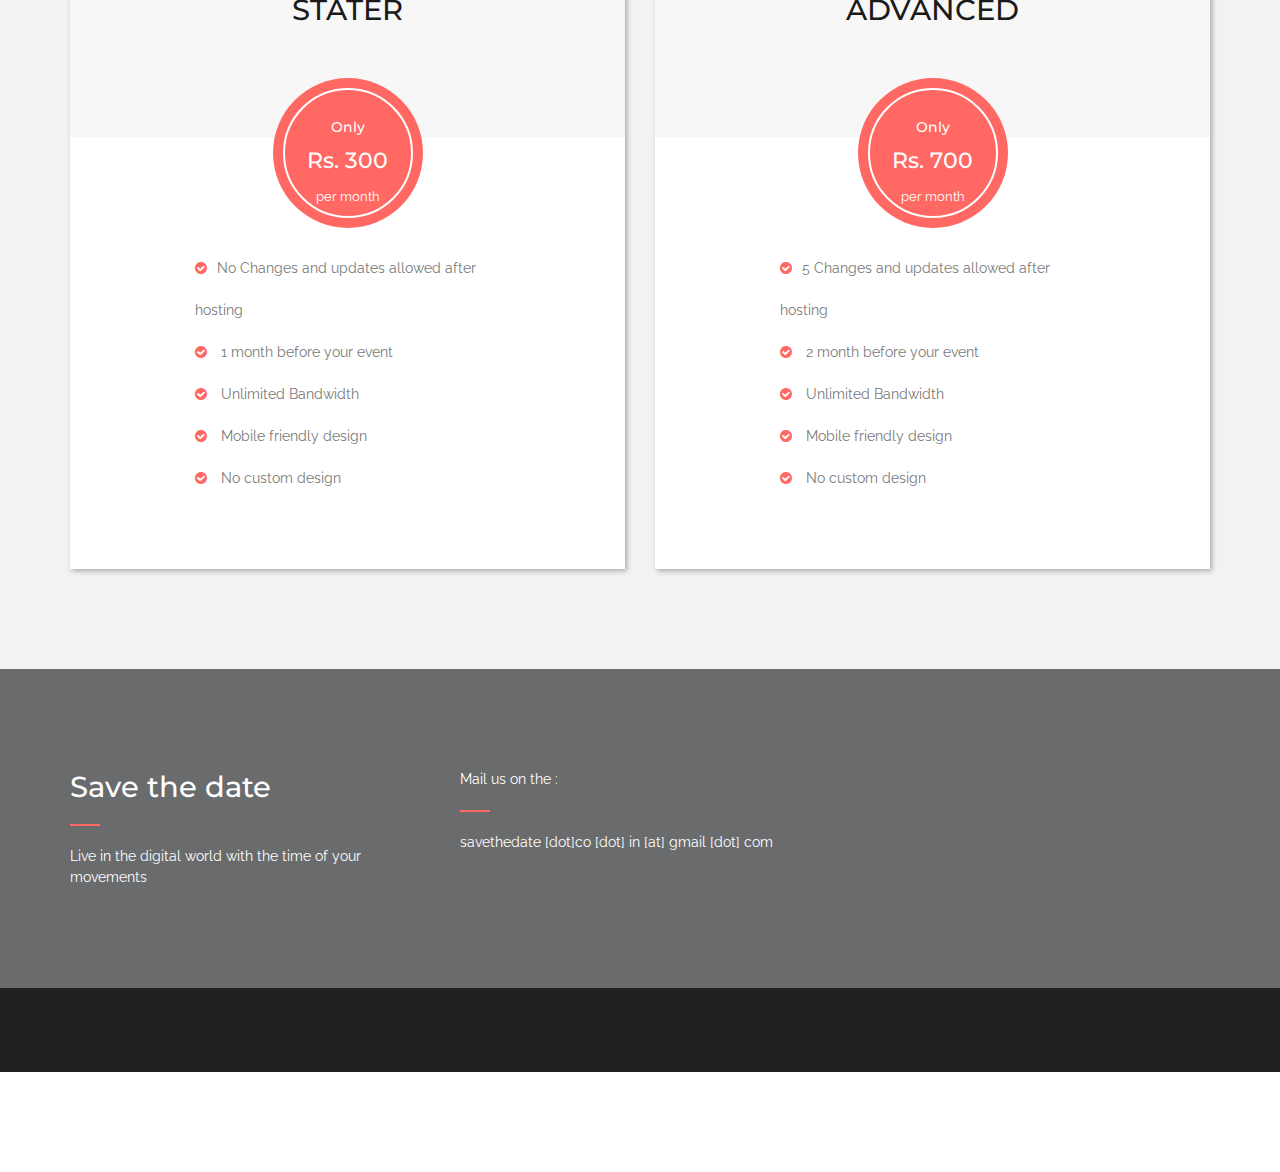
==== commit 81a1086b: "updated text" ====
--- a/index.html
+++ b/index.html
@@ -498,7 +498,7 @@
 
                                     <div class="pricing_body bg-white p-top-110 p-bottom-60">
                                         <ul>
-                                        <li><i class="fa fa-check-circle text-primary"></i><span>5</span> Changes and updates allowed after hosting </li>
+                                        <li><i class="fa fa-check-circle text-primary"></i>No Changes and updates allowed after hosting </li>
                                             <li><i class="fa fa-check-circle text-primary"></i> <span>1</span> month before your event</li>
                                             <li class="disabled"><i class="fa fa-check-circle text-primary"></i> Unlimited Bandwidth</li>
                                             <li class="disabled"><i class="fa fa-check-circle text-primary"></i> Mobile friendly design</li>
@@ -524,7 +524,7 @@
 
                                     <div class="pricing_body bg-white p-top-110 p-bottom-60">
                                         <ul>
-                                        <li><i class="fa fa-check-circle text-primary"></i><span>5</span>Changes and updates allowed after hosting </li>
+                                        <li><i class="fa fa-check-circle text-primary"></i><span>5</span> Changes and updates allowed after hosting </li>
                                             <li><i class="fa fa-check-circle text-primary"></i> <span>2</span> month before your event</li>
                                             <li class="disabled"><i class="fa fa-check-circle text-primary"></i> Unlimited Bandwidth</li>
                                             <li class="disabled"><i class="fa fa-check-circle text-primary"></i> Mobile friendly design</li>
